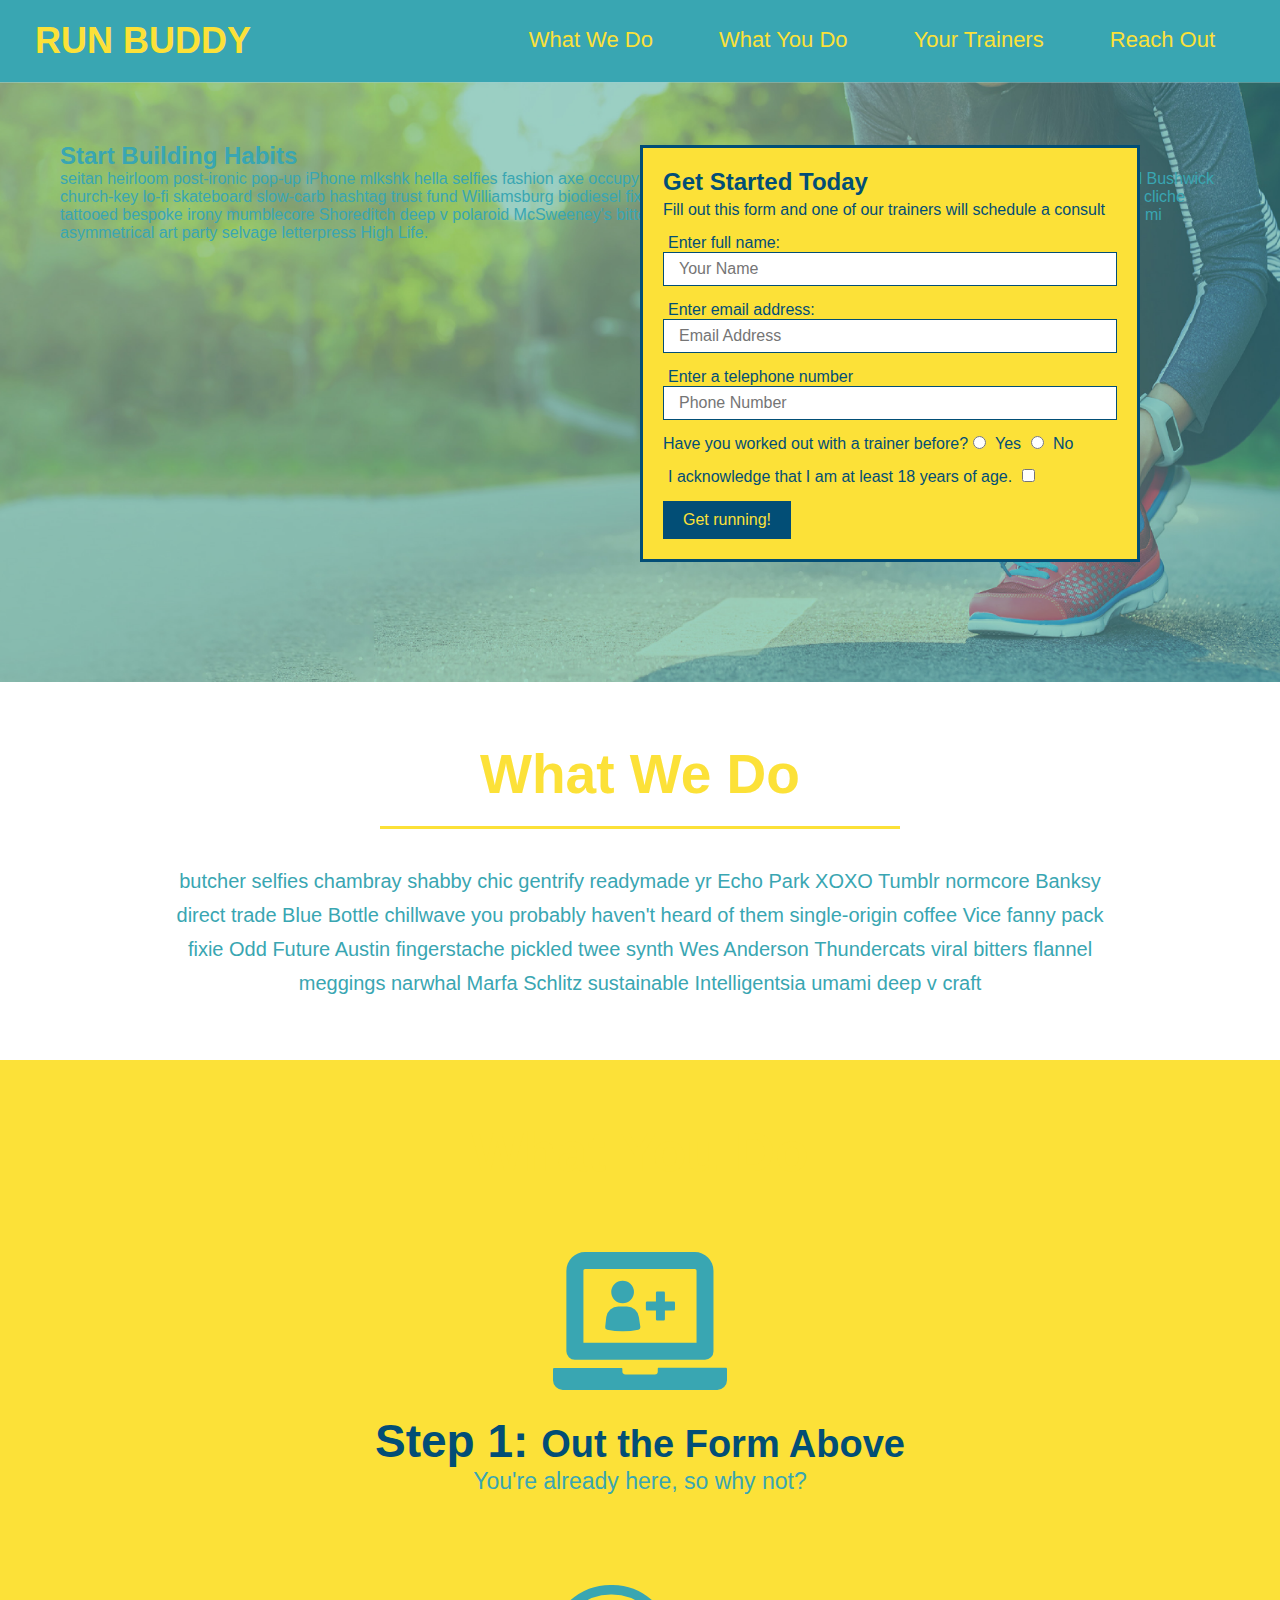
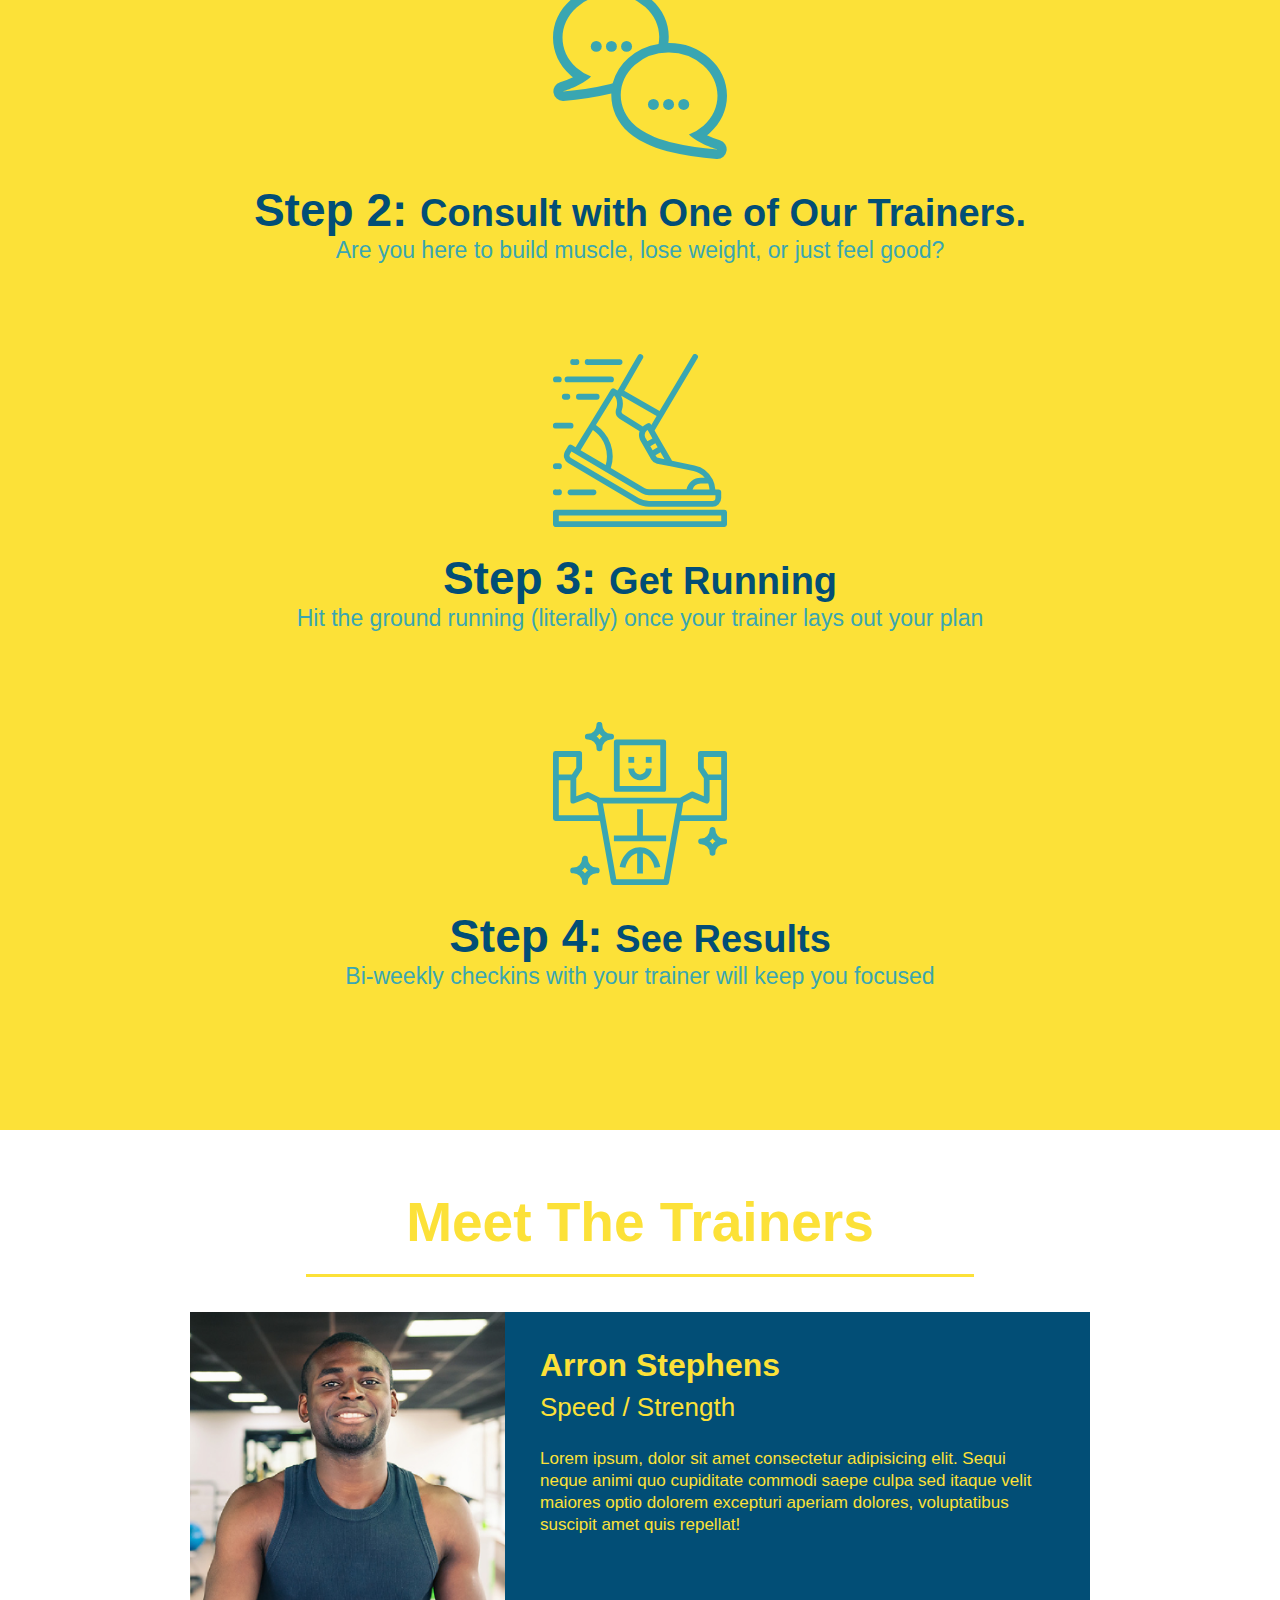
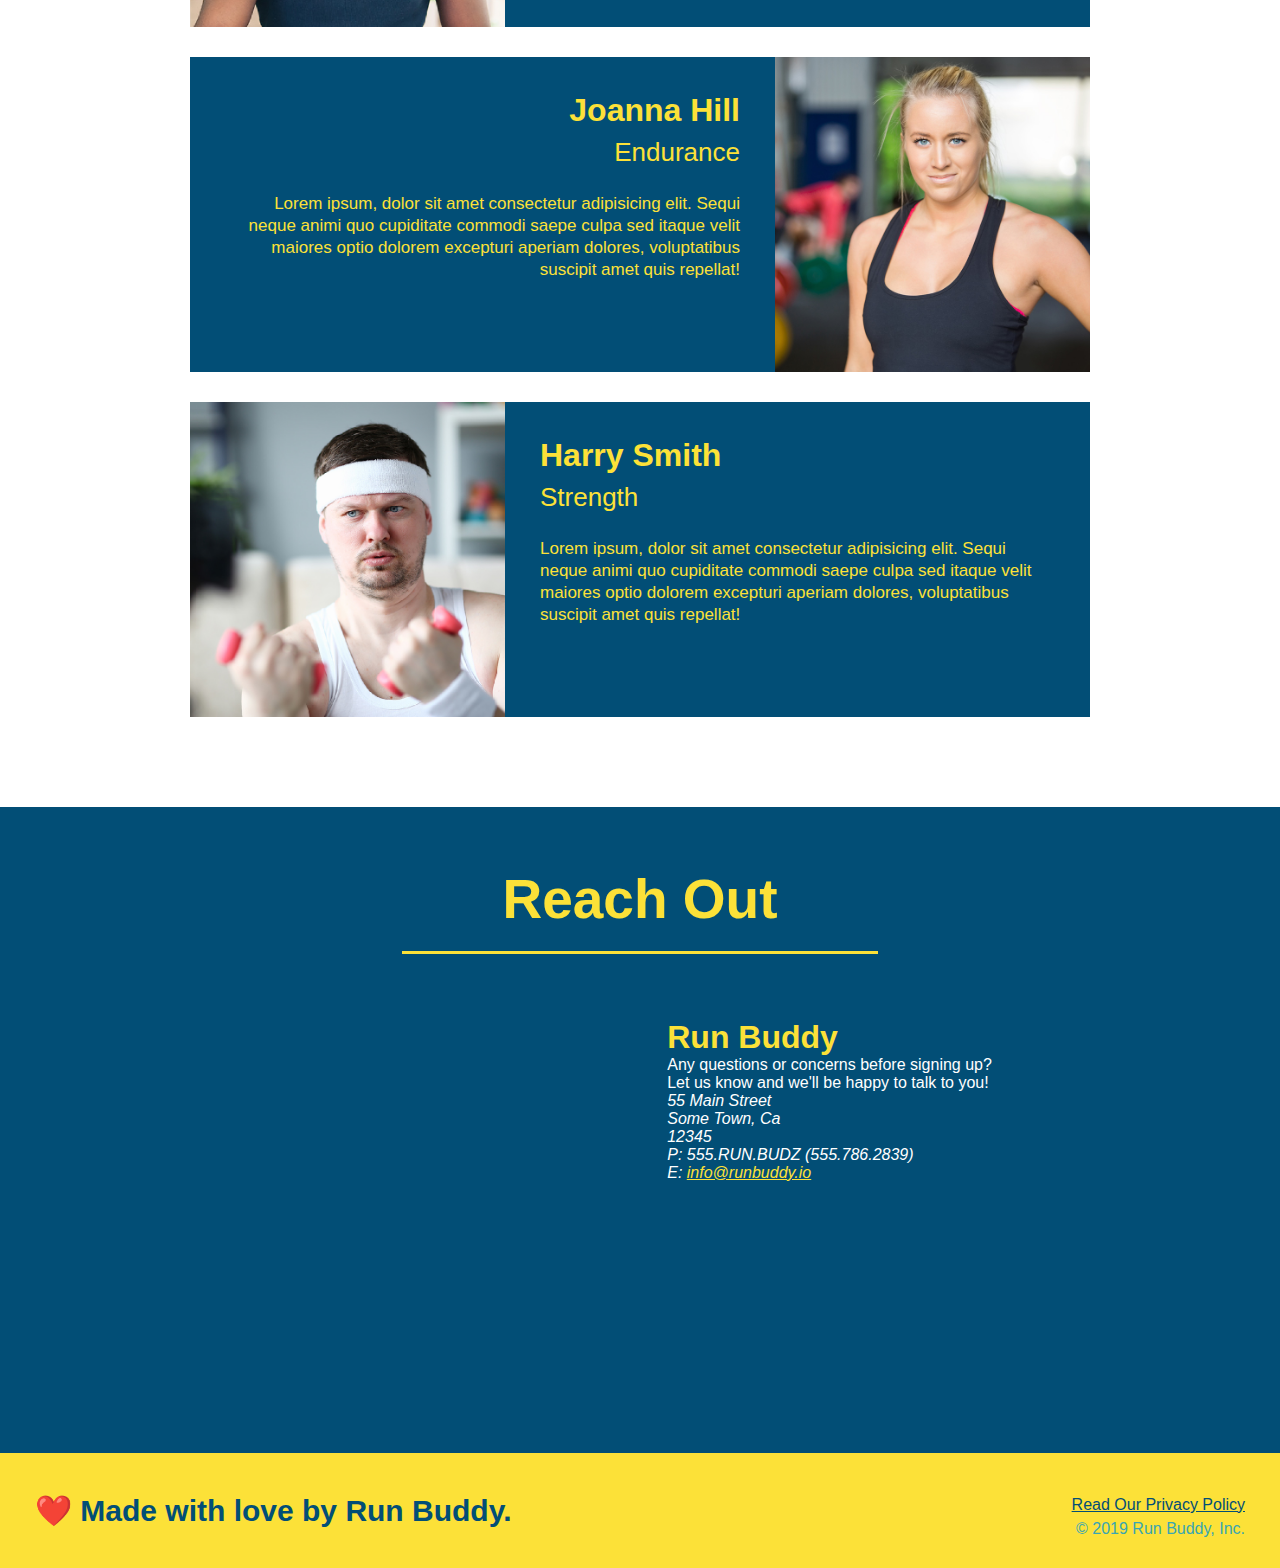
==== index.html @ 0550c50c "add content to hero, replace image" ====
<!DOCTYPE html>
<html lang="en">

<head>
    <meta charset="UTF-8" />
    <title>Run Buddy</title>
    <link rel="stylesheet" href="./assets/css/style.css" />
</head>

<body>
    <header>
        <h1>
            <a href="/">RUN BUDDY</a>
        </h1>
        <nav>
            <ul>
                <li>
                    <a href="#what-we-do">What We Do</a>
                </li>
                <li>
                    <a href="#what-you-do">What You Do</a>
                </li>
                <li>
                    <a href="#your-trainers">Your Trainers</a>
                </li>
                <li>
                    <a href="#reach-out">Reach Out</a>
                </li>
            </ul>
        </nav>
    </header>
    <section class="hero">
        <div class="hero-cta">
            <h2>Start Building Habits</h2>
            <p>
                seitan heirloom post-ironic pop-up iPhone mlkshk hella selfies fashion axe occupy readymade put a bird on it messenger bag Wes Anderson Schlitz plaid Bushwick church-key lo-fi skateboard slow-carb hashtag trust fund Williamsburg biodiesel fixie farm-to-table 8-bit banjo XOXO Banksy chillwave bicycle rights retro cliche tattooed bespoke irony mumblecore Shoreditch deep v polaroid McSweeney's bitters cray gentrify tofu Marfa you probably haven't heard of them yr banh mi asymmetrical art party selvage letterpress High Life.
            </p>
        </div>
        <div class="hero-form">
            <h3>Get Started Today</h3>
            <p>Fill out this form and one of our trainers will schedule a consult</p>
            <form>
                <label for="name">Enter full name:</label>
                <input type="text" placeholder="Your Name" name="name" id="name" class="form-input" />
                <label for="email">Enter email address: </label>
                <input type="email" placeholder="Email Address" name="email" id="email" class="form-input" />
                <label for="phone">Enter a telephone number</label>
                <input type="tel" placeholder="Phone Number" name="phone" id="phone" class="form-input" />
                <p>
                    Have you worked out with a trainer before?
                    <input type="radio" name="trainer-confirm" id="trainer-yes" />
                    <label for="trainer-yes">Yes</label>
                    <input type="radio" name="trainer-confirm" id="trainer-no" />
                    <label for="trainer-no">No</label>
                </p>
                <p>
                    <label for="checkbox">
                        I acknowledge that I am at least 18 years of age.
                    </label>
                    <input type="checkbox" name="age-confirm" id="checkbox" />
                </p>
                <button type="submit">
                    Get running!
                </button>
            </form>
        </div>
    </section>
    <section id="what-we-do" class="intro">
        <h2 class="section-title primary-border">What We Do</h2>
        <p>
            butcher selfies chambray shabby chic gentrify readymade yr Echo Park XOXO Tumblr normcore Banksy direct
            trade Blue Bottle chillwave you probably haven't heard of them single-origin coffee Vice fanny pack fixie
            Odd Future Austin fingerstache pickled twee synth Wes Anderson Thundercats viral bitters flannel meggings
            narwhal Marfa Schlitz sustainable Intelligentsia umami deep v craft
        </p>
    </section>
    <section id="what-you-do" class="steps">
        <h2 class="section-title secondary-border">What You Do</h2>

        <div>
            <img src="./assets/images/step-1.svg" alt="" />
            <h3>Step 1: <span>Out the Form Above</span></h3>
            <p>You're already here, so why not?</p>
        </div>
        <div>
            <img src="./assets/images/step-2.svg" alt="" />
            <h3>Step 2: <span>Consult with One of Our Trainers.</span></h3>
            <p>Are you here to build muscle, lose weight, or just feel good?</p>
        </div>
        <div>
            <img src="./assets/images/step-3.svg" alt="" />
            <h3>Step 3: <span>Get Running</span></h3>
            <p>Hit the ground running (literally) once your trainer lays out your plan</p>
        </div>
        <div>
            <img src="./assets/images/step-4.svg" alt="" />
            <h3>Step 4: <span>See Results</span></h3>
            <p>Bi-weekly checkins with your trainer will keep you focused</p>
        </div>
    </section>
    <section id="your-trainers" class="trainers">
        <h2 class="section-title primary-border">Meet The Trainers</h2>
        <article class="trainer">
            <img src="./assets/images/trainer-1.jpg" alt="Arron Stephens in his workout clothes, ready to pump iron" />
            <div class="trainer-bio text-left">
                <h3> Arron Stephens</h3>
                <h4>Speed / Strength</h4>
                <p>
                    Lorem ipsum, dolor sit amet consectetur adipisicing elit. Sequi neque animi quo cupiditate commodi
                    saepe culpa sed
                    itaque velit maiores optio dolorem excepturi aperiam dolores, voluptatibus suscipit amet quis
                    repellat!
                </p>
            </div>
        </article>
        <article class="trainer">
            <div class="trainer-bio text-right">
                <h3>Joanna Hill</h3>
                <h4>Endurance</h4>
                <p>
                    Lorem ipsum, dolor sit amet consectetur adipisicing elit. Sequi neque animi quo cupiditate commodi
                    saepe culpa sed
                    itaque velit maiores optio dolorem excepturi aperiam dolores, voluptatibus suscipit amet quis
                    repellat!
                </p>
            </div>
            <img src="./assets/images/trainer-2.jpg" alt="Joanna Hill cooling off after workout" />
        </article>
        <article class="trainer">
            <img src="./assets/images/trainer-3.jpg"
                alt="Harry Smith wearing a headband and lifting comically small pink weights" />
            <div class="trainer-bio text-left">
                <h3>Harry Smith</h3>
                <h4>Strength</h4>
                <p>
                    Lorem ipsum, dolor sit amet consectetur adipisicing elit. Sequi neque animi quo cupiditate commodi
                    saepe culpa sed
                    itaque velit maiores optio dolorem excepturi aperiam dolores, voluptatibus suscipit amet quis
                    repellat!
                </p>
            </div>
        </article>
    </section>
    <section id="reach-out" class="contact">
        <h2 class="section-title secondary-border">Reach Out</h2>
        <div class="contact-info">
            <iframe
                src="https://www.google.com/maps/embed?pb=!1m18!1m12!1m3!1d106505.78115944486!2d-112.12092760891159!3d33.46739195880131!2m3!1f0!2f0!3f0!3m2!1i1024!2i768!4f13.1!3m3!1m2!1s0x872b12404f46c099%3A0x7e4a690d4b280af1!2sPhoenix%20Art%20Museum!5e0!3m2!1sen!2sus!4v1615935950743!5m2!1sen!2sus"
                frameborder="0" width="" height="" style="border:0;" allowfullscreen="" loading="lazy">
            </iframe>
            <div>
                <h3>Run Buddy</h3>
                <p>
                    Any questions or concerns before signing up?
                    <br />
                    Let us know and we'll be happy to talk to you!
                </p>
                <address>
                    55 Main Street <br />
                    Some Town, Ca <br />
                    12345<br />
                    P: 555.RUN.BUDZ (555.786.2839) <br />
                    E: <a href="mailto:info@runbuddy.io">info@runbuddy.io</a>
                </address>
            </div>
        </div>
    </section>
    <footer>
        <h2>❤️ Made with love by Run Buddy.</h2>
        <div>
            <a href="./privacy-policy.html">Read Our Privacy Policy</a><br />
            &copy; 2019 Run Buddy, Inc.
        </div>
    </footer>
</body>

</html>
---- assets/css/style.css ----
* {
    margin: 0;
    padding: 0;
    box-sizing: border-box;
  }
body {
    color: #39a6b2;
    font-family: Helvetica, Arial, sans-serif;
  }
header {
    padding: 20px 35px;
    background-color: #39a6b2;
  }
header h1 {
    font-weight: bold;
    font-size: 36px;
    color: #fce138;
    margin: 0;
    display: inline;
  }
  
header a {
    text-decoration: none;
    color: #fce138;
  }
header nav {
    float: right;
    margin: 7px 0;
  }
header nav ul li {
    display: inline;
    margin: 0 30px;
    font-weight: lighter;
    font-size: 22px;
  }

footer {
  background: #fce138;
  width: 100%;
  padding: 40px 35px;
}

footer h2 {
  display: inline;
  color: #024e76;
  font-size: 30px;
  margin: 0;
}

footer div {
  float: right;
  line-height: 1.5;
  text-align: right;
}

footer a {
  color: #024e76;
}

section {
  padding: 60px;
}

.hero {
  background-image: url("../images/hero-bg.jpg");
  height: 600px;
  background-size: cover;
  background-position: center;
  position: relative;
}
.hero-form {
  color: #024e76;
  background-color: #fce138;
  padding: 20px;
  width: 500px;
  border-style: solid;
  border-width: 3px;
  border-color: #024e76;
  position: absolute;
  bottom: 120px;
  right: 140px;
}
.hero-form h3 {
  margin: 0;
  font-size: 24px;
}
.hero-form p {
  margin: 5px 0 15px 0;
}
.form-input {
  border: 1px solid #024e76;
  display: block;
  padding: 7px 15px;
  font-size: 16px;
  color: #024e76;
  width: 100%;
  margin-bottom: 15px;
}
.hero-form label {
  margin: 0 5px;
}
.hero-form button {
  color: #fce138;
  background-color: #024e76;
  border: none;
  padding: 10px 20px;
  font-size: 16px;
}
.intro {
  text-align: center;
}
.intro p {
  line-height: 1.7;
  color: #39a6b2;
  width: 80%;
  font-size: 20px;
  margin: 0 auto;
}
.steps {
  text-align: center;
  background: #fce138;
}
.section-title {
  font-size: 55px;
  color: #024e76;
  margin-bottom: 35px;
  padding: 0 100px 20px 100px;
  display: inline-block;
  border-bottom: 3px solid;
}
.primary-border {
  border-color: #fce138;
}
.secondary-border {
  border-color: #39a6b2;
}
.steps div {
  margin-bottom: 80px;
}
.steps img {
  width: 15%;
  margin: 10px 0;
}
.steps h3 {
  color: #024e76;
  font-size: 46px;
  margin-top: 10px;
}
.steps p {
  color: #39a6b2;
  font-size: 23px;
}
.steps span {
  font-size: 38px;
}
.trainers {
  text-align: center;
}
.trainer {
  text-align: center;
  width: 900px;
  margin: 0 auto 30px auto;
  background: #024e76;
  color: #fce138;
  overflow: auto;
}
.trainer img {
  width: 35%;
  float: left;
}
.trainer-bio {
  padding: 35px;
  float: left;
  width: 65%;
}
.text-left {
  text-align: left;
}
.text-right {
  text-align: right;
}
.trainer-bio h3 {
font-size: 32px;
margin-bottom: 8px;
}
.trainer-bio h4 {
  font-weight: lighter;
  font-size: 26px;
  margin-bottom: 25px;
}
.trainer-bio p {
  font-size: 17px;
  line-height: 1.3;
}
.contact {
  background: #024e76;
  text-align: center;
}
.section-title {
  color: #fce138;
  font-size: 55px;
  display: inline-block;
  padding: 0 100px 20px 100px;
  border-bottom: 3px solid;
  margin-bottom: 35px;
}
.contact h2 {
  color: #fce138;
}
.contact-info iframe {
  width: 400px;
  height: 400px;
}
.contact-info div {
  width: 410px;
  display: inline-block;
  vertical-align: top;
  text-align: left;
  margin: 30px 0 0 60px;
  color: white;
}
.contact-info h3 {
  color: #fce138;
  font-size: 32px;
}
.contact-info p .contact-info address {
  margin: 20px 0;
  line-height: 1.5;
  font-size: 20px;
  font-style: normal;
}
.contact-info a {
  color: #fce138;
}
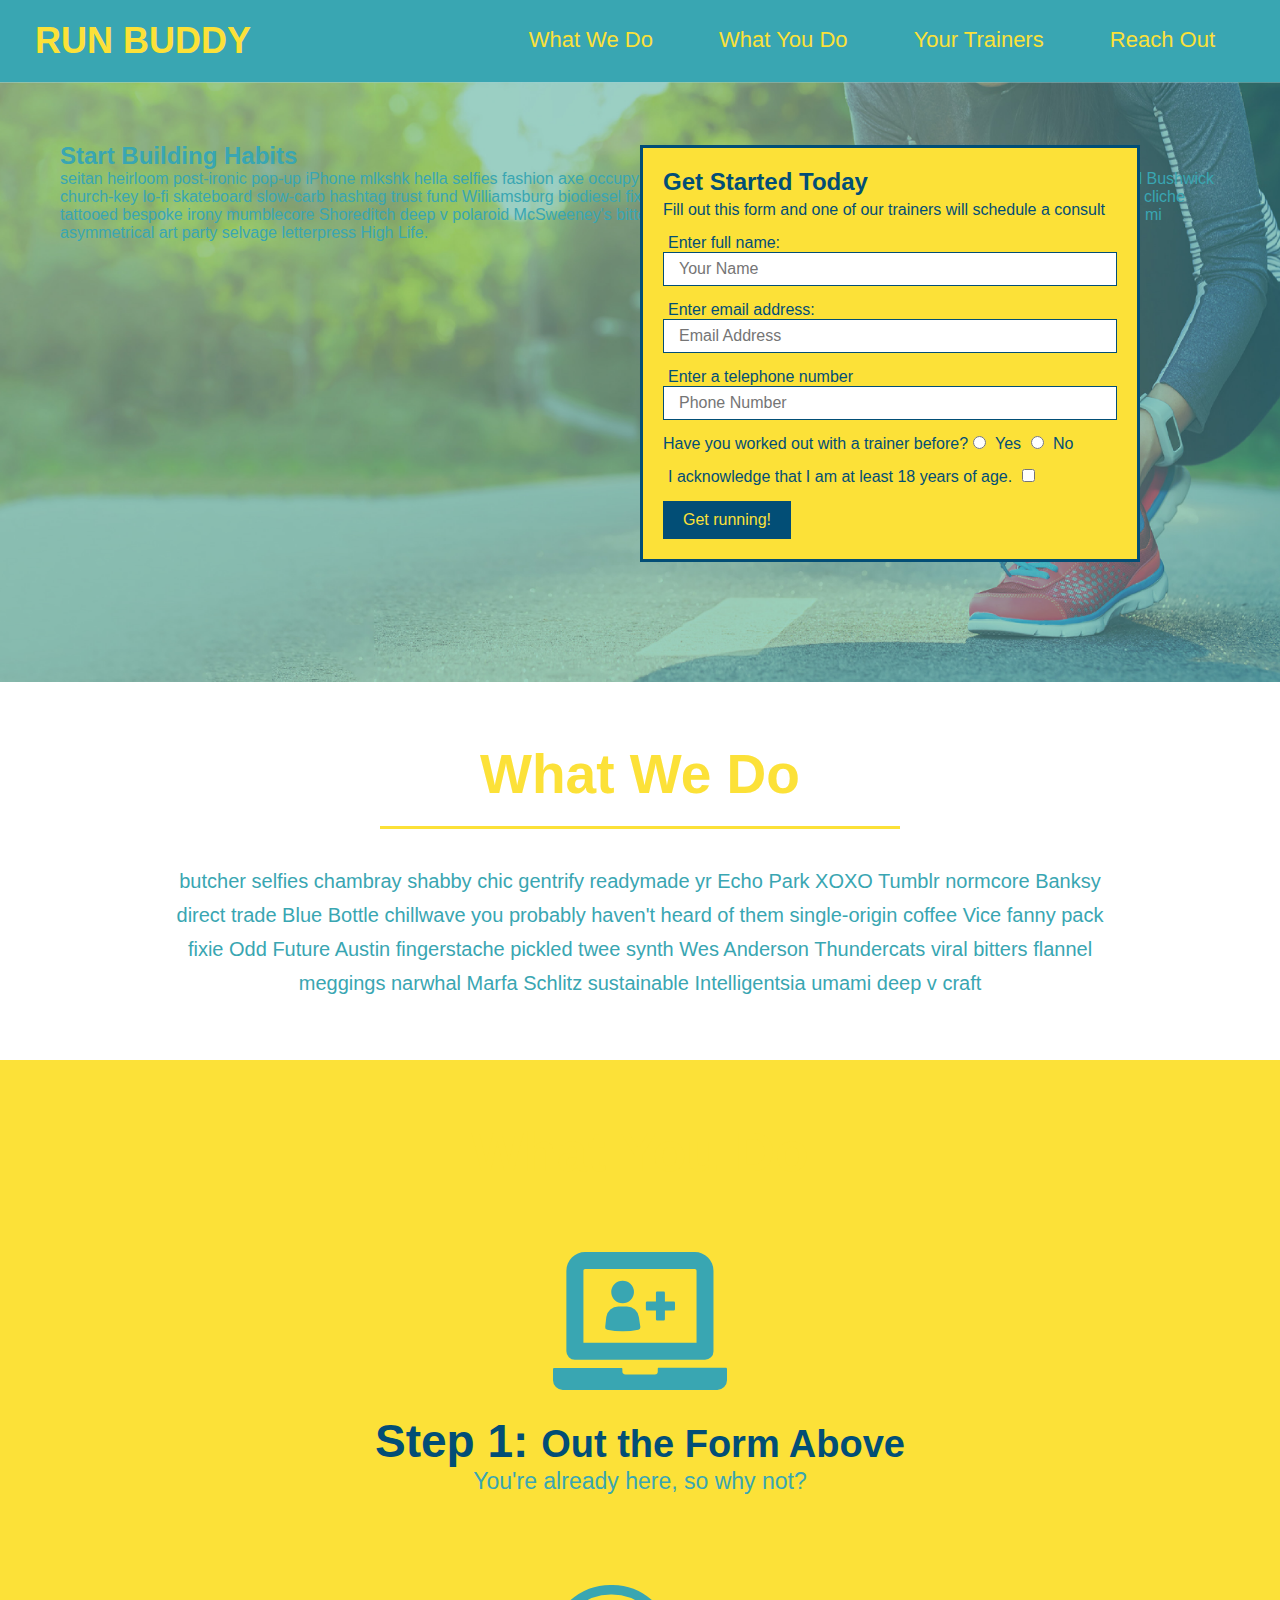
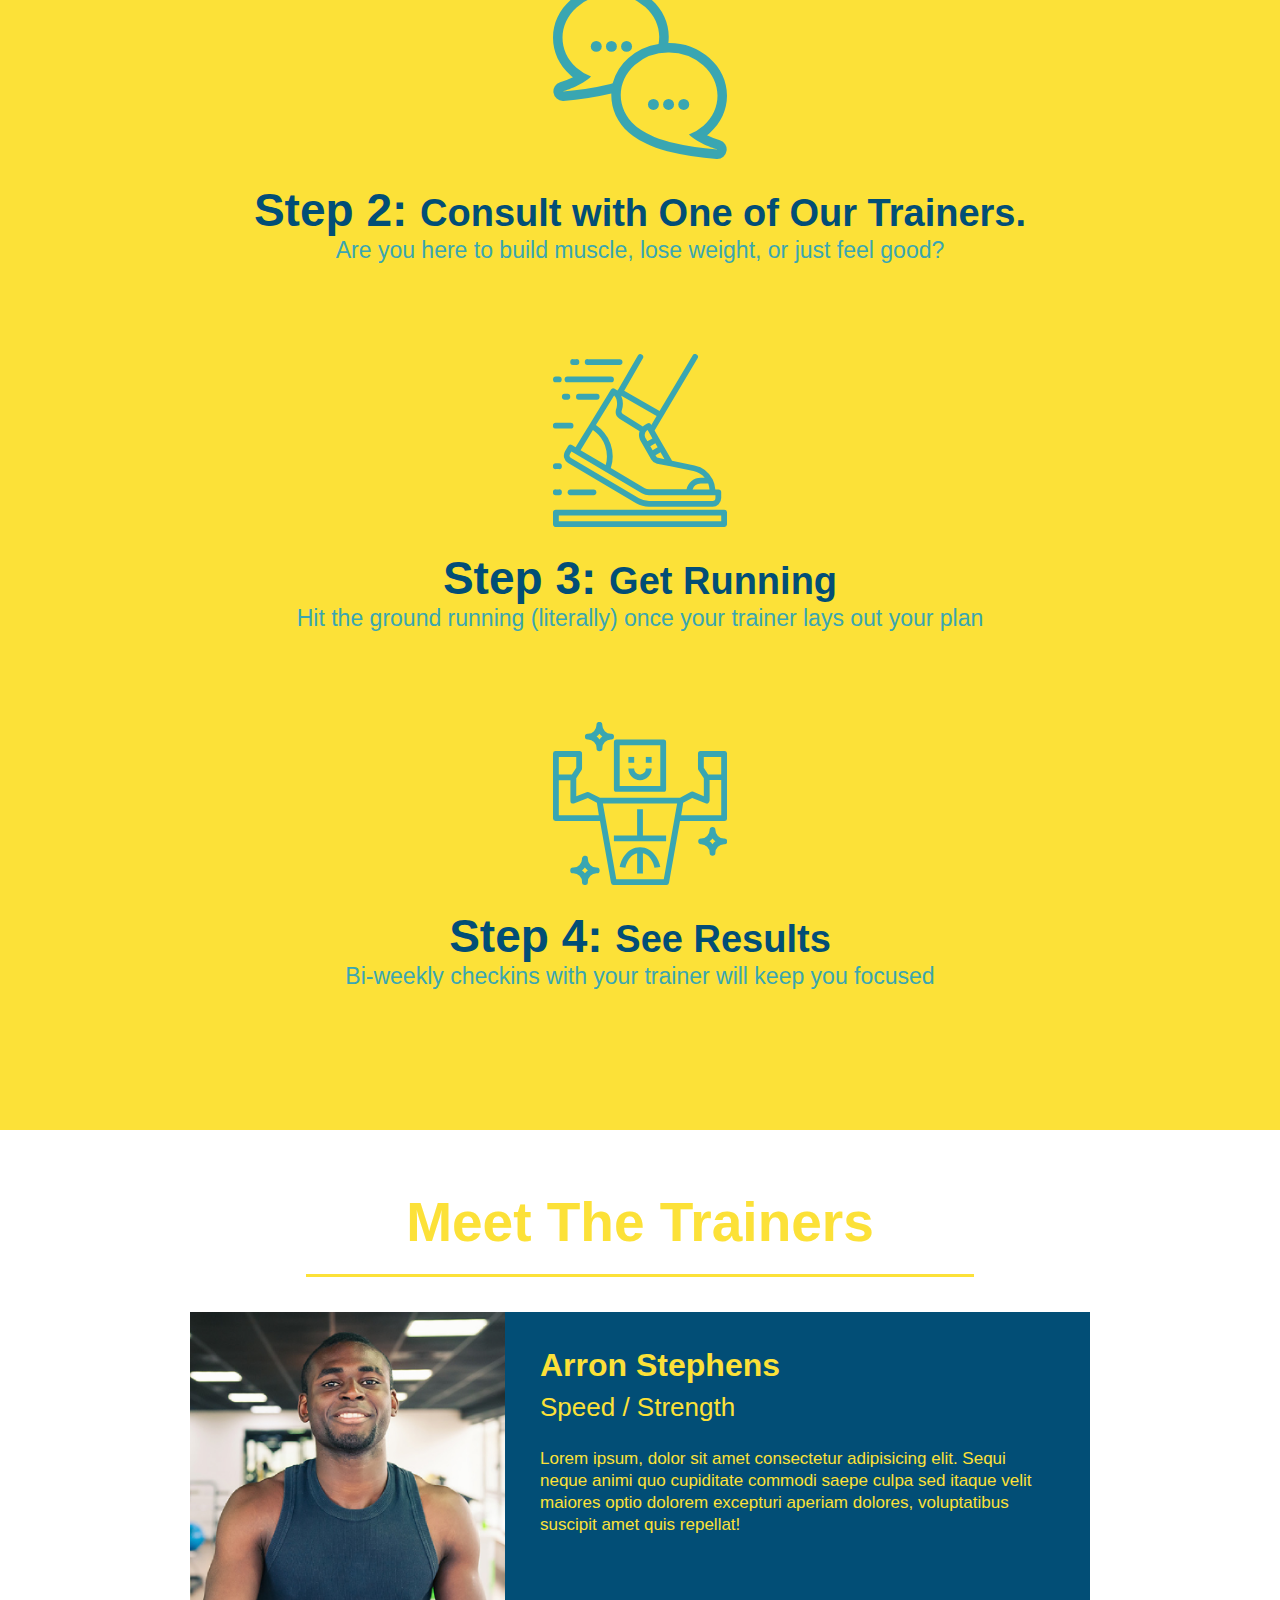
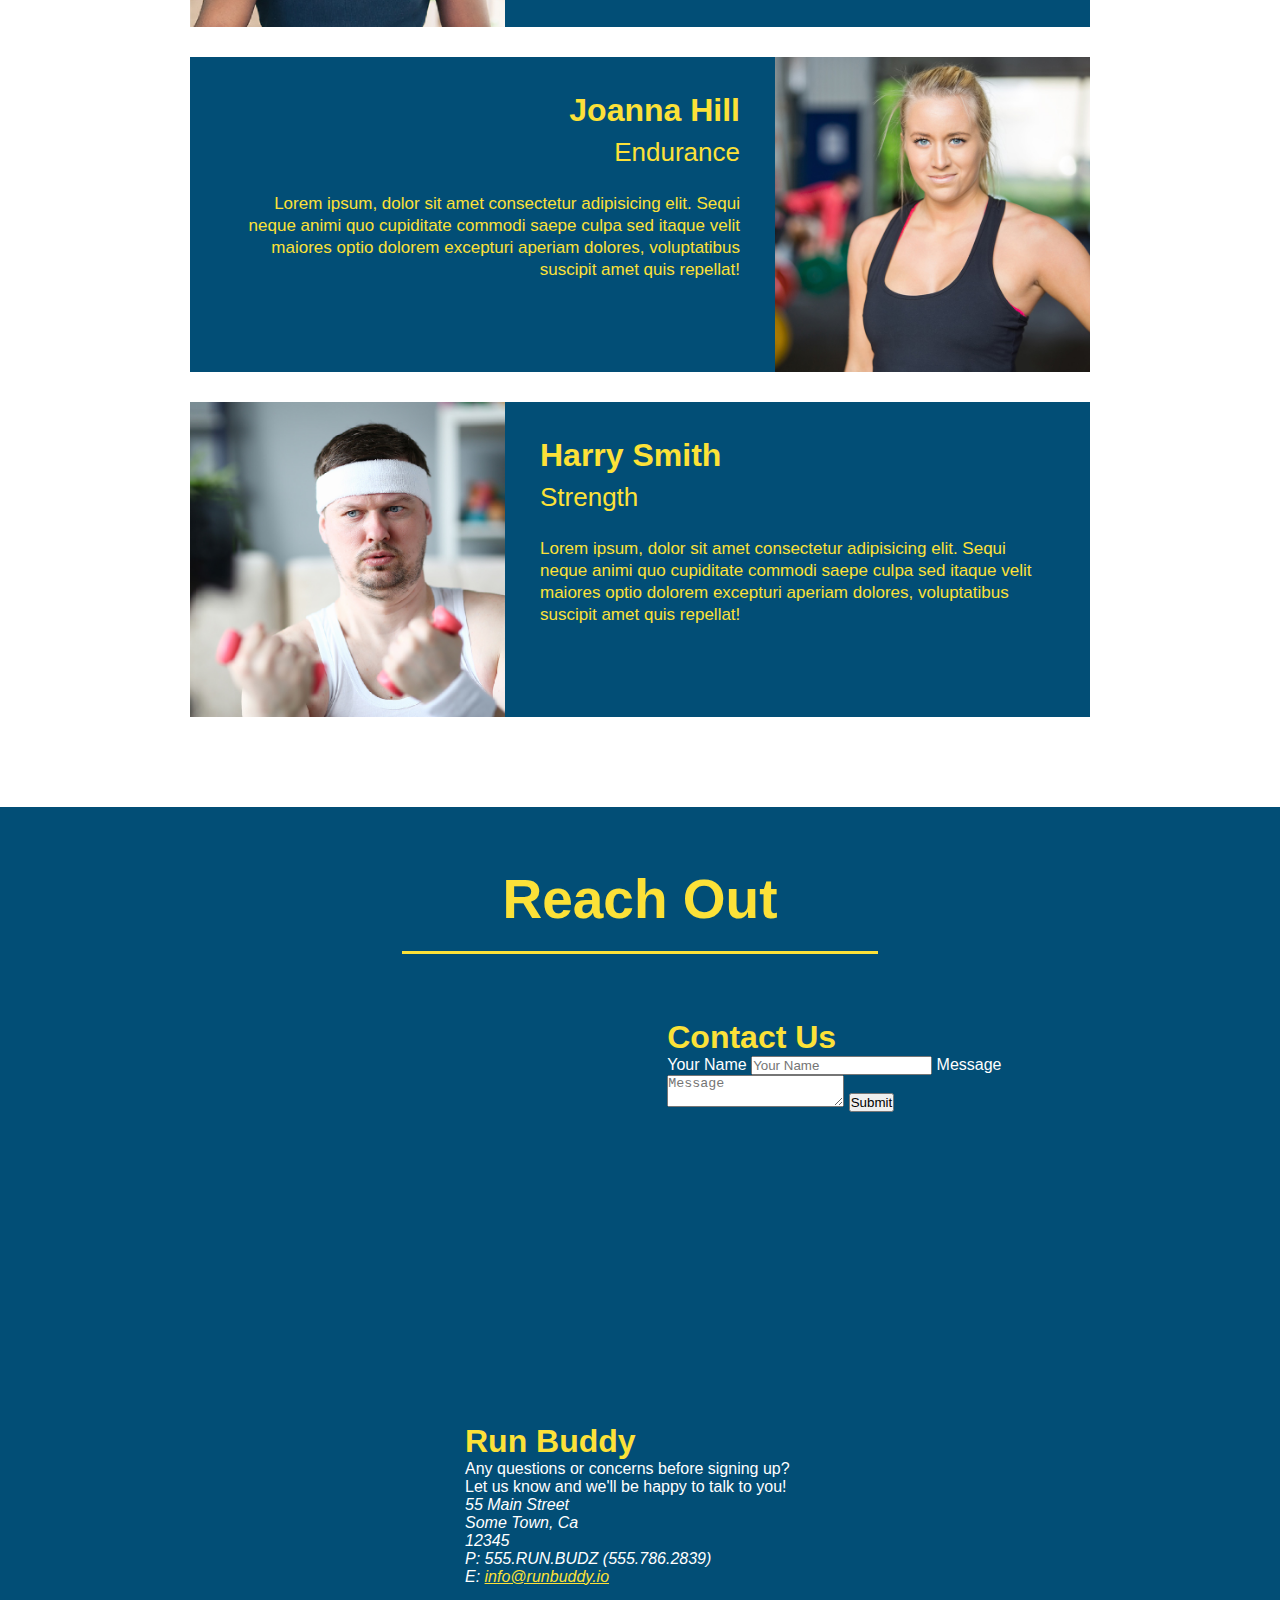
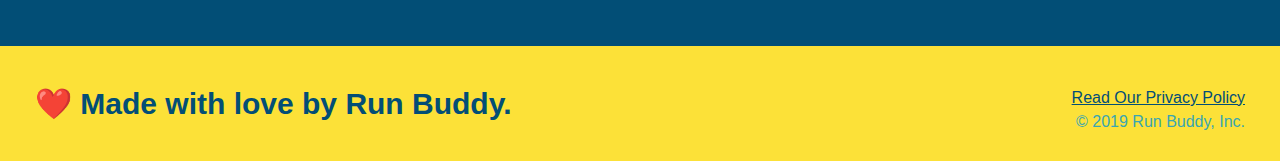
==== commit a34bbcbf: "add contact form" ====
--- a/index.html
+++ b/index.html
@@ -148,6 +148,18 @@
                 src="https://www.google.com/maps/embed?pb=!1m18!1m12!1m3!1d106505.78115944486!2d-112.12092760891159!3d33.46739195880131!2m3!1f0!2f0!3f0!3m2!1i1024!2i768!4f13.1!3m3!1m2!1s0x872b12404f46c099%3A0x7e4a690d4b280af1!2sPhoenix%20Art%20Museum!5e0!3m2!1sen!2sus!4v1615935950743!5m2!1sen!2sus"
                 frameborder="0" width="" height="" style="border:0;" allowfullscreen="" loading="lazy">
             </iframe>
+            <div class="contact-form">
+                <h3>Contact Us</h3>
+                <form>
+                   <label for="contact-name">Your Name</label>
+                   <input type="text" id="contact-name" placeholder="Your Name" />
+              
+                   <label for="contact-message">Message</label>
+                   <textarea id="contact-message" placeholder="Message"></textarea>
+              
+                   <button type="submit">Submit</button>
+                  </form>
+              </div>
             <div>
                 <h3>Run Buddy</h3>
                 <p>
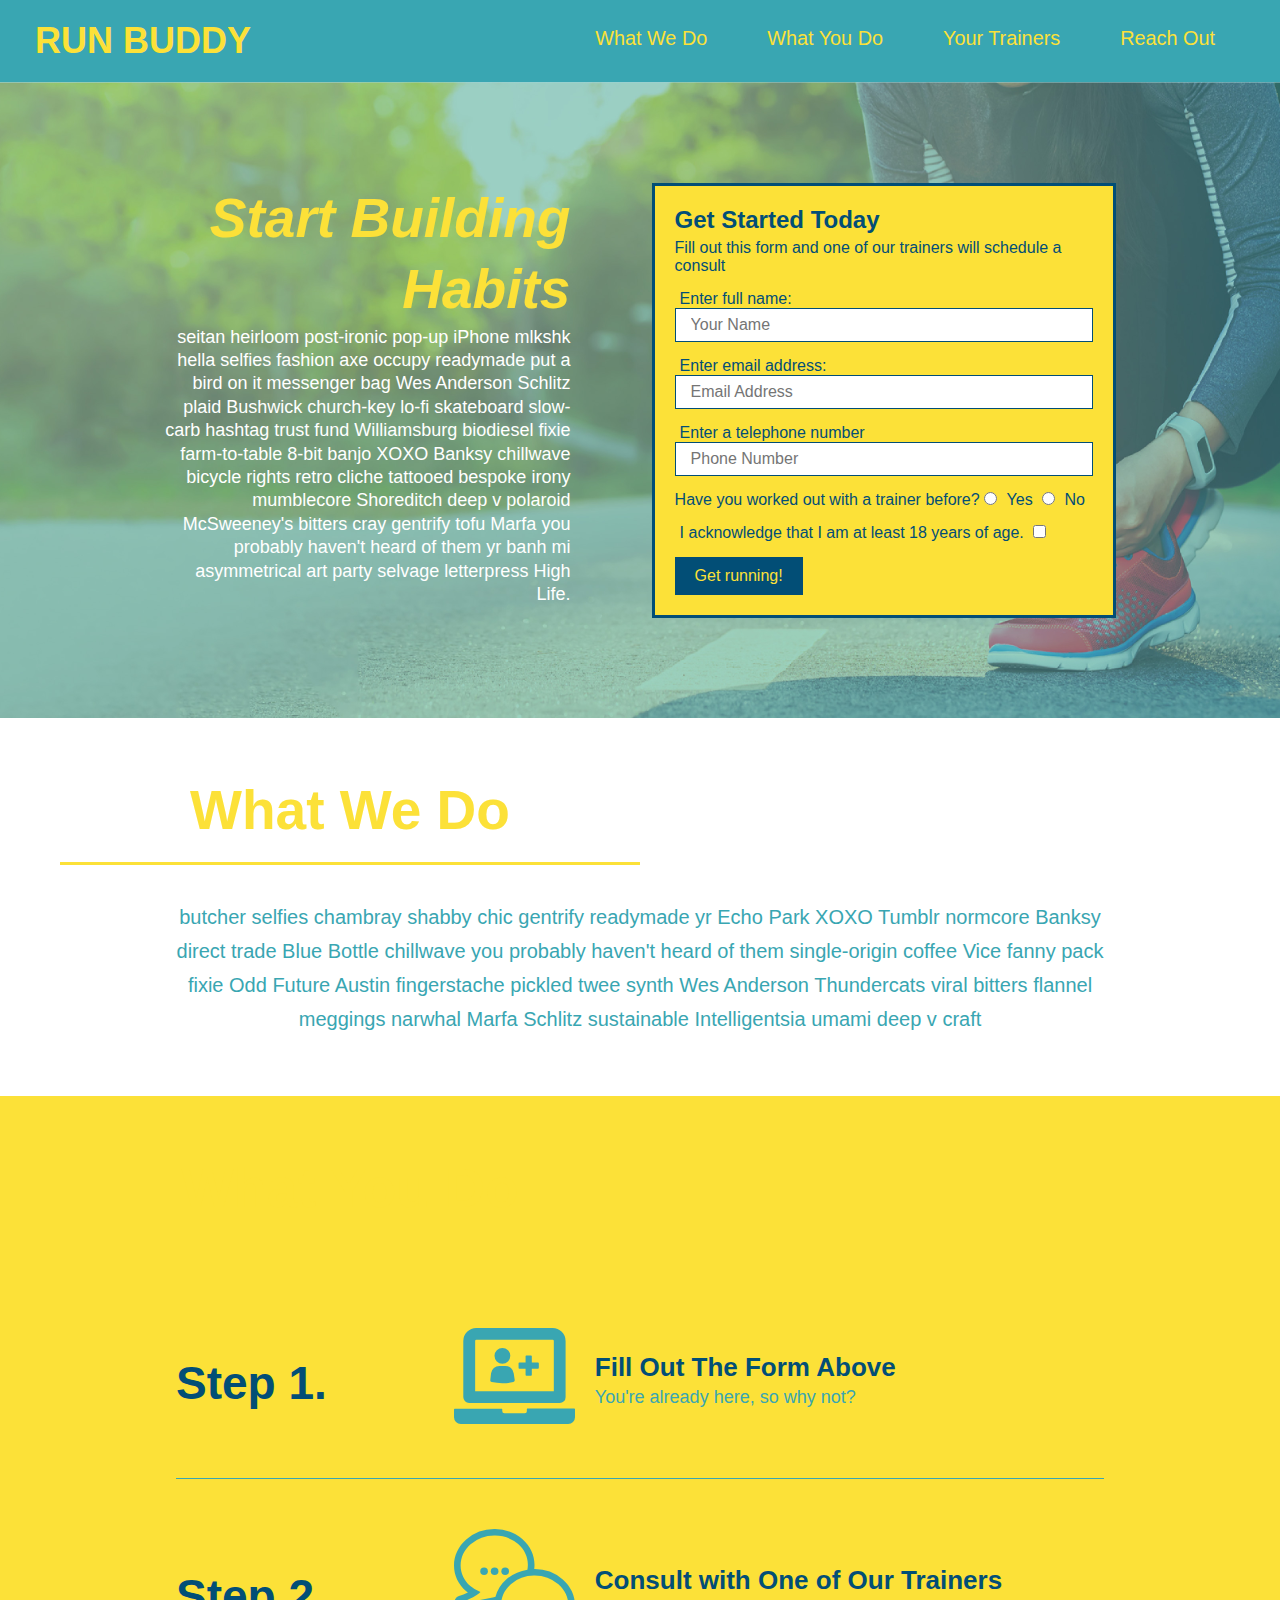
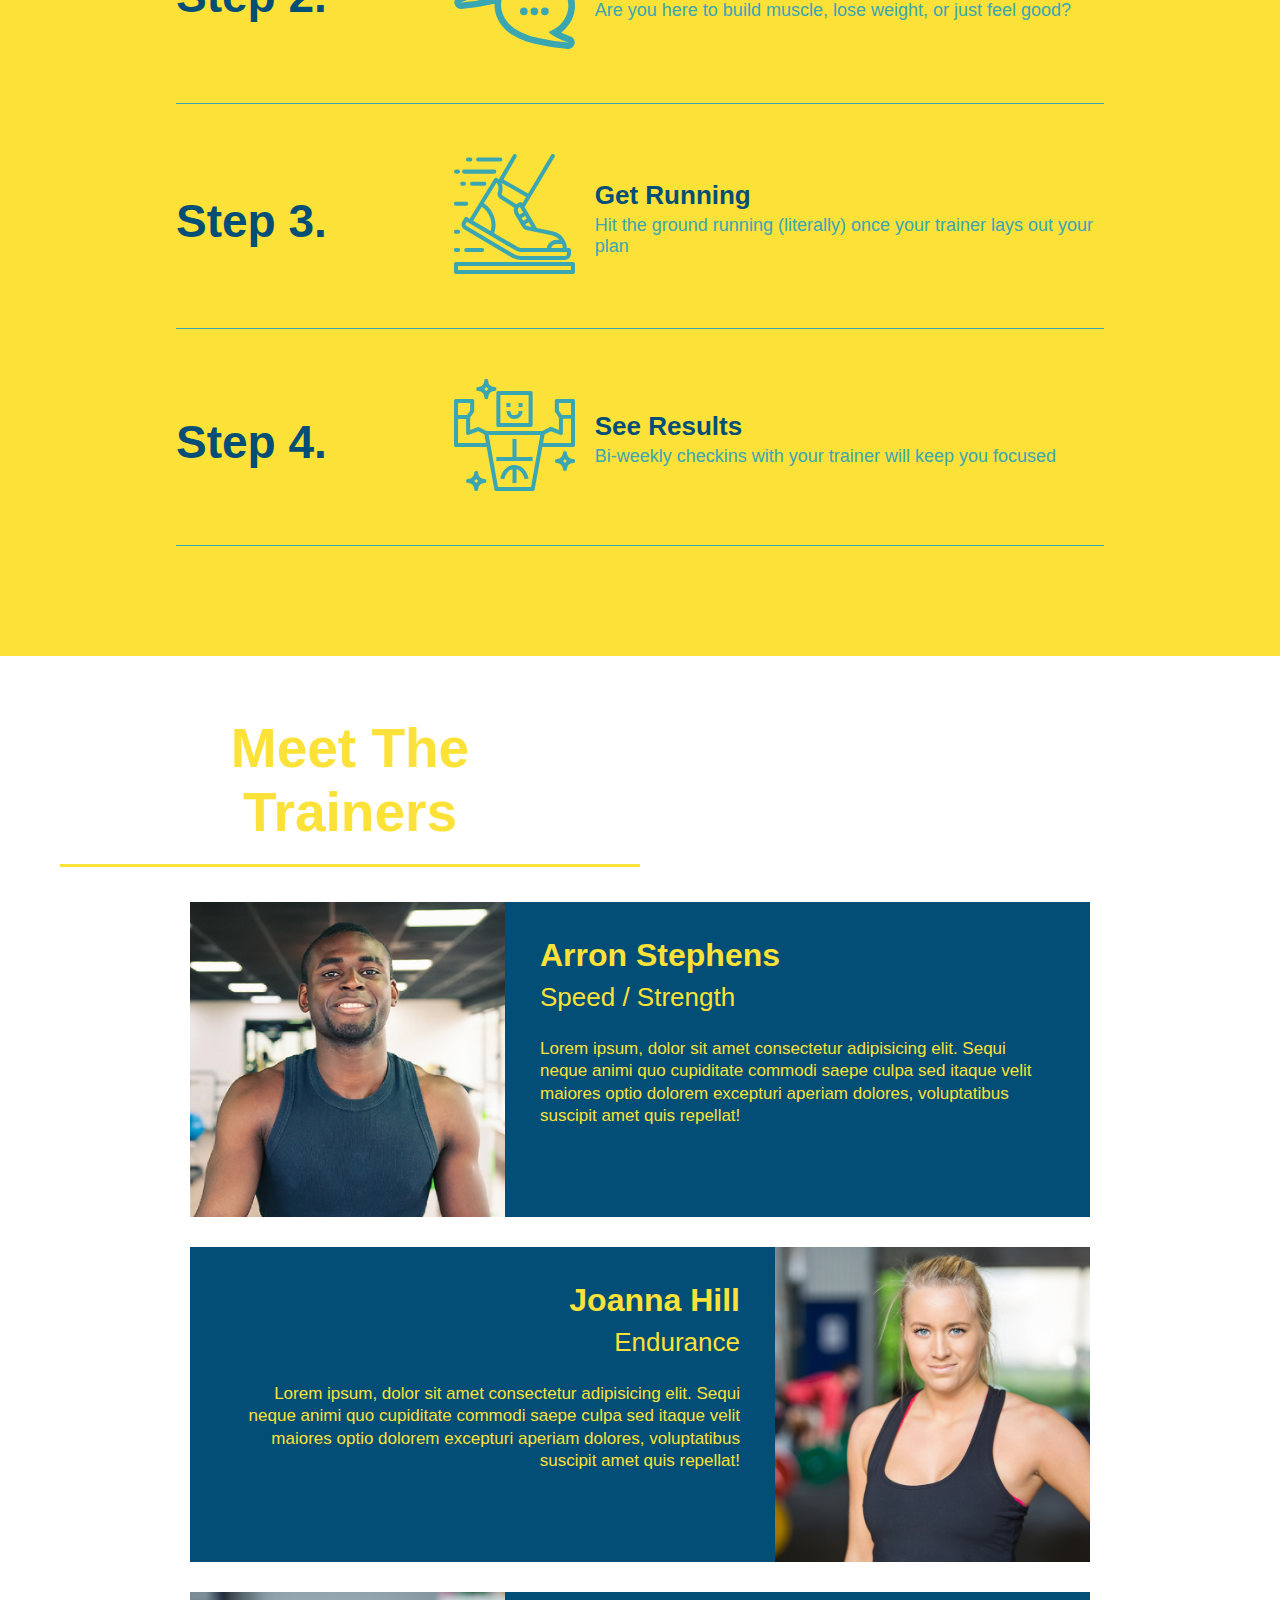
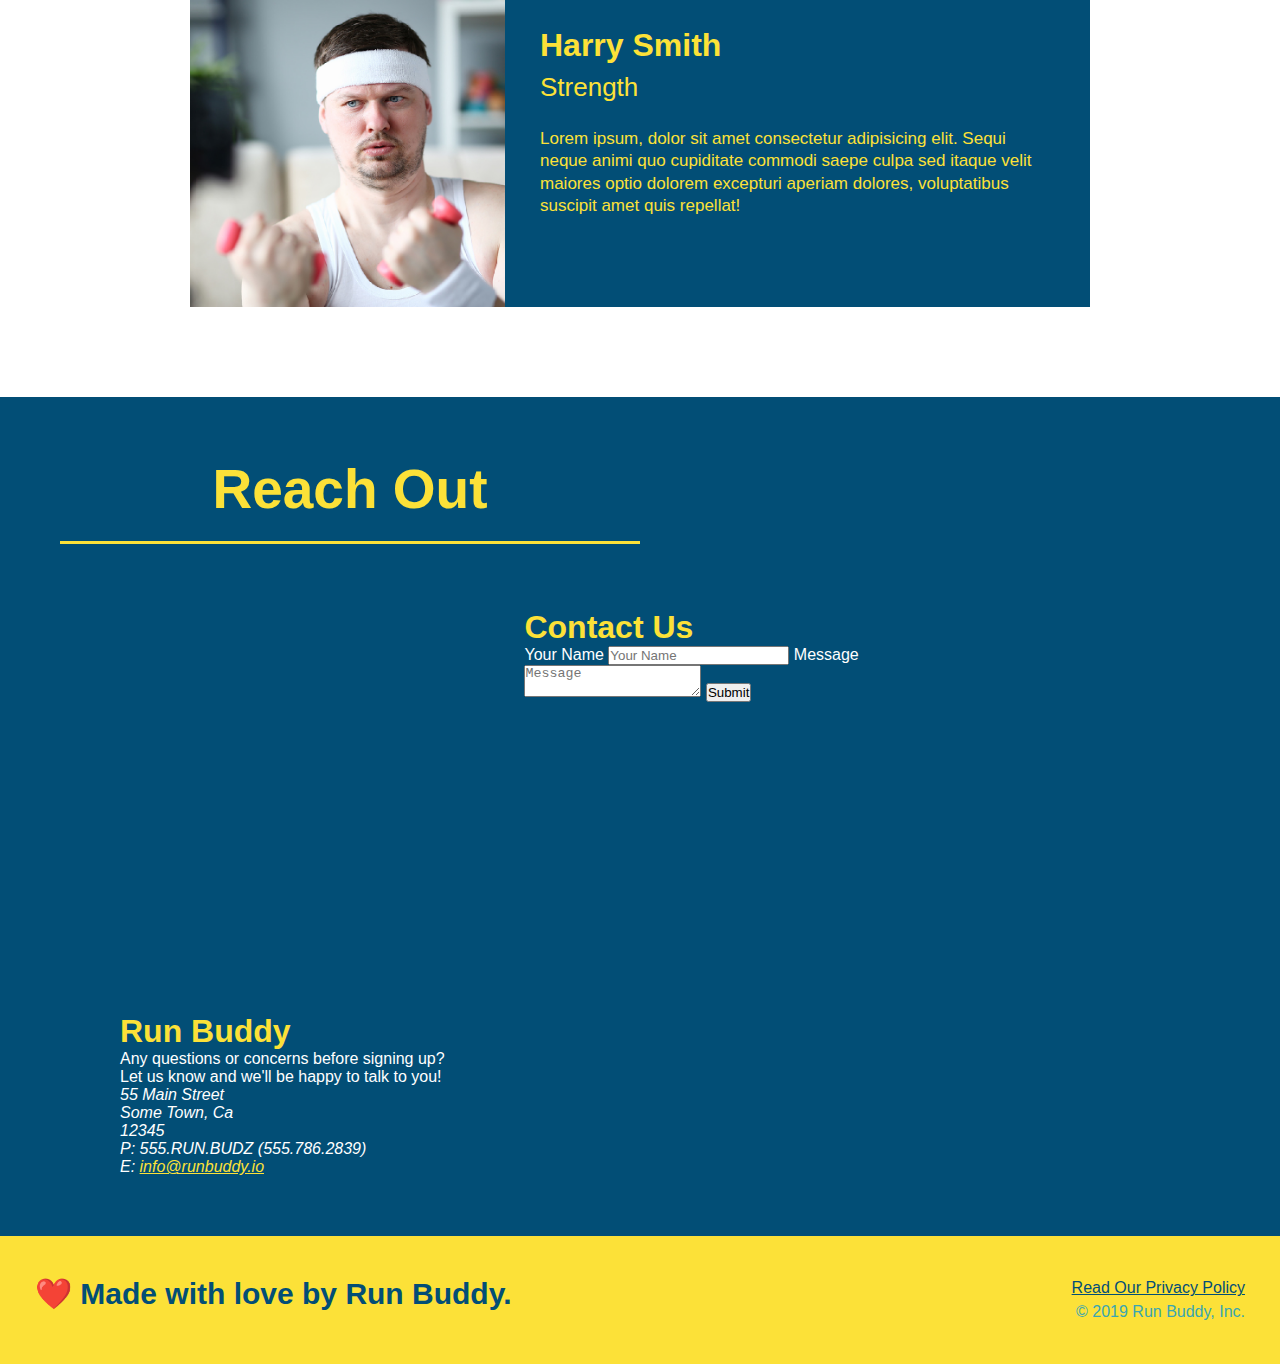
==== commit 579829c2: "add flexbox to the steps" ====
--- a/index.html
+++ b/index.html
@@ -33,7 +33,12 @@
         <div class="hero-cta">
             <h2>Start Building Habits</h2>
             <p>
-                seitan heirloom post-ironic pop-up iPhone mlkshk hella selfies fashion axe occupy readymade put a bird on it messenger bag Wes Anderson Schlitz plaid Bushwick church-key lo-fi skateboard slow-carb hashtag trust fund Williamsburg biodiesel fixie farm-to-table 8-bit banjo XOXO Banksy chillwave bicycle rights retro cliche tattooed bespoke irony mumblecore Shoreditch deep v polaroid McSweeney's bitters cray gentrify tofu Marfa you probably haven't heard of them yr banh mi asymmetrical art party selvage letterpress High Life.
+                seitan heirloom post-ironic pop-up iPhone mlkshk hella selfies fashion axe occupy readymade put a bird
+                on it messenger bag Wes Anderson Schlitz plaid Bushwick church-key lo-fi skateboard slow-carb hashtag
+                trust fund Williamsburg biodiesel fixie farm-to-table 8-bit banjo XOXO Banksy chillwave bicycle rights
+                retro cliche tattooed bespoke irony mumblecore Shoreditch deep v polaroid McSweeney's bitters cray
+                gentrify tofu Marfa you probably haven't heard of them yr banh mi asymmetrical art party selvage
+                letterpress High Life.
             </p>
         </div>
         <div class="hero-form">
@@ -66,40 +71,75 @@
         </div>
     </section>
     <section id="what-we-do" class="intro">
+        <div class="flex-row">
         <h2 class="section-title primary-border">What We Do</h2>
+        </div>
+        <div class="flex-row">
         <p>
             butcher selfies chambray shabby chic gentrify readymade yr Echo Park XOXO Tumblr normcore Banksy direct
             trade Blue Bottle chillwave you probably haven't heard of them single-origin coffee Vice fanny pack fixie
             Odd Future Austin fingerstache pickled twee synth Wes Anderson Thundercats viral bitters flannel meggings
             narwhal Marfa Schlitz sustainable Intelligentsia umami deep v craft
         </p>
+        </div>
     </section>
     <section id="what-you-do" class="steps">
+        <div class="flex-row">
         <h2 class="section-title secondary-border">What You Do</h2>
-
-        <div>
-            <img src="./assets/images/step-1.svg" alt="" />
-            <h3>Step 1: <span>Out the Form Above</span></h3>
-            <p>You're already here, so why not?</p>
-        </div>
-        <div>
-            <img src="./assets/images/step-2.svg" alt="" />
-            <h3>Step 2: <span>Consult with One of Our Trainers.</span></h3>
-            <p>Are you here to build muscle, lose weight, or just feel good?</p>
-        </div>
-        <div>
-            <img src="./assets/images/step-3.svg" alt="" />
-            <h3>Step 3: <span>Get Running</span></h3>
-            <p>Hit the ground running (literally) once your trainer lays out your plan</p>
-        </div>
-        <div>
-            <img src="./assets/images/step-4.svg" alt="" />
-            <h3>Step 4: <span>See Results</span></h3>
-            <p>Bi-weekly checkins with your trainer will keep you focused</p>
+        </div>
+        <div class="step">
+            <h3>Step 1.</h3>
+            <div class="step-info">
+                <div class="step-img">
+                    <img src="./assets/images/step-1.svg" alt="" />
+                </div>
+                <div class="step-text">
+                    <h4>Fill Out The Form Above</h4>
+                <p>You're already here, so why not?</p>
+                </div>
+            </div>
+        </div>
+        <div class="step">
+            <h3>Step 2.</h3>
+            <div class="step-info">
+                <div class="step-img">
+                    <img src="./assets/images/step-2.svg" alt="" />
+                </div>
+                <div class="step-text">
+                    <h4>Consult with One of Our Trainers</h4>
+                    <p>Are you here to build muscle, lose weight, or just feel good?</p>
+                </div>
+            </div>
+        </div>
+        <div class="step">
+            <h3>Step 3.</h3>
+            <div class="step-info">
+                <div class="step-img">
+                    <img src="./assets/images/step-3.svg" alt="" />
+                </div>
+                <div class="step-text">
+                    <h4>Get Running</h4>
+                    <p>Hit the ground running (literally) once your trainer lays out your plan</p>
+                </div>
+            </div>
+        </div>
+        <div class="step">
+            <h3>Step 4.</h3>
+            <div class="step-info">
+                <div class="step-img">
+                    <img src="./assets/images/step-4.svg" alt="" />
+                </div>
+                <div class="step-text">
+                    <h4>See Results</h4>
+                    <p>Bi-weekly checkins with your trainer will keep you focused</p>
+                </div>
+            </div>
         </div>
     </section>
     <section id="your-trainers" class="trainers">
+        <div class="flex-row">
         <h2 class="section-title primary-border">Meet The Trainers</h2>
+        </div>
         <article class="trainer">
             <img src="./assets/images/trainer-1.jpg" alt="Arron Stephens in his workout clothes, ready to pump iron" />
             <div class="trainer-bio text-left">
@@ -142,7 +182,9 @@
         </article>
     </section>
     <section id="reach-out" class="contact">
-        <h2 class="section-title secondary-border">Reach Out</h2>
+        <div class="flex-row">
+            <h2 class="section-title secondary-border">Reach Out</h2>
+        </div>
         <div class="contact-info">
             <iframe
                 src="https://www.google.com/maps/embed?pb=!1m18!1m12!1m3!1d106505.78115944486!2d-112.12092760891159!3d33.46739195880131!2m3!1f0!2f0!3f0!3m2!1i1024!2i768!4f13.1!3m3!1m2!1s0x872b12404f46c099%3A0x7e4a690d4b280af1!2sPhoenix%20Art%20Museum!5e0!3m2!1sen!2sus!4v1615935950743!5m2!1sen!2sus"
@@ -151,15 +193,15 @@
             <div class="contact-form">
                 <h3>Contact Us</h3>
                 <form>
-                   <label for="contact-name">Your Name</label>
-                   <input type="text" id="contact-name" placeholder="Your Name" />
-              
-                   <label for="contact-message">Message</label>
-                   <textarea id="contact-message" placeholder="Message"></textarea>
-              
-                   <button type="submit">Submit</button>
-                  </form>
-              </div>
+                    <label for="contact-name">Your Name</label>
+                    <input type="text" id="contact-name" placeholder="Your Name" />
+
+                    <label for="contact-message">Message</label>
+                    <textarea id="contact-message" placeholder="Message"></textarea>
+
+                    <button type="submit">Submit</button>
+                </form>
+            </div>
             <div>
                 <h3>Run Buddy</h3>
                 <p>
--- a/assets/css/style.css
+++ b/assets/css/style.css
@@ -10,13 +10,15 @@
 header {
     padding: 20px 35px;
     background-color: #39a6b2;
+    display: flex;
+    justify-content: space-between;
+    flex-wrap: wrap;
   }
 header h1 {
     font-weight: bold;
     font-size: 36px;
     color: #fce138;
     margin: 0;
-    display: inline;
   }
   
 header a {
@@ -24,31 +26,36 @@
     color: #fce138;
   }
 header nav {
-    float: right;
     margin: 7px 0;
   }
-header nav ul li {
-    display: inline;
+header nav ul {
+  display: flex;
+  flex-wrap: wrap;
+  justify-content: space-between;
+  align-items: center;
+  list-style: none;
+  }
+  header nav ul li a {
     margin: 0 30px;
     font-weight: lighter;
-    font-size: 22px;
-  }
-
+    font-size: 1.55vw;
+  }
 footer {
   background: #fce138;
   width: 100%;
   padding: 40px 35px;
+  display: flex;
+  justify-content: space-between;
+  flex-wrap: wrap;
 }
 
 footer h2 {
-  display: inline;
   color: #024e76;
   font-size: 30px;
   margin: 0;
 }
 
 footer div {
-  float: right;
   line-height: 1.5;
   text-align: right;
 }
@@ -63,22 +70,34 @@
 
 .hero {
   background-image: url("../images/hero-bg.jpg");
-  height: 600px;
   background-size: cover;
   background-position: center;
-  position: relative;
+  display: flex;
+  justify-content: center;
+  flex-wrap: wrap;
+}
+.hero-cta {
+  width: 35%;
+  text-align: right;
+  margin: 3.5%;
+  color: #fff;
+  font-size: 18px;
+  line-height: 1.3;
+}
+.hero-cta h2 {
+  font-style: italic;
+  font-size: 55px;
+  color: #fce138;
 }
 .hero-form {
   color: #024e76;
   background-color: #fce138;
   padding: 20px;
-  width: 500px;
   border-style: solid;
   border-width: 3px;
   border-color: #024e76;
-  position: absolute;
-  bottom: 120px;
-  right: 140px;
+  width: 40%;
+  margin: 3.5%;
 }
 .hero-form h3 {
   margin: 0;
@@ -105,9 +124,6 @@
   border: none;
   padding: 10px 20px;
   font-size: 16px;
-}
-.intro {
-  text-align: center;
 }
 .intro p {
   line-height: 1.7;
@@ -115,18 +131,19 @@
   width: 80%;
   font-size: 20px;
   margin: 0 auto;
+  text-align: center;
 }
 .steps {
-  text-align: center;
   background: #fce138;
 }
 .section-title {
   font-size: 55px;
   color: #024e76;
   margin-bottom: 35px;
-  padding: 0 100px 20px 100px;
-  display: inline-block;
-  border-bottom: 3px solid;
+  padding-bottom: 20px;
+  text-align: center;
+  margin: 0 auto 35px auto;
+  width: 50%;
 }
 .primary-border {
   border-color: #fce138;
@@ -134,27 +151,49 @@
 .secondary-border {
   border-color: #39a6b2;
 }
-.steps div {
-  margin-bottom: 80px;
-}
-.steps img {
-  width: 15%;
-  margin: 10px 0;
-}
 .steps h3 {
   color: #024e76;
   font-size: 46px;
   margin-top: 10px;
-}
-.steps p {
+  flex: 1 30%;
+}
+.step-info {
+  flex: 2 70%;
+  display: flex;
+  flex-wrap: wrap;
+  align-items: center;
+}
+.step-img {
+  flex: 1 12%;
+  margin-right: 20px;
+}
+.step-img img {
+  max-width: 100%;
+}
+.step-text p {
   color: #39a6b2;
-  font-size: 23px;
-}
-.steps span {
-  font-size: 38px;
+  font-size: 18px;
+}
+.step-text {
+  flex: 12;
+}
+.step-text h4 {
+  font-size: 26px;
+  line-height: 1.5;
+  color: #024e76;
+}
+.step {
+  margin: 50px auto;
+  padding-bottom: 50px;
+  width: 80%;
+  border-bottom: 1px solid #39a6b2;
+  display: flex;
+  flex-wrap: wrap;
+  align-items: center;
+  justify-content: space-between;
 }
 .trainers {
-  text-align: center;
+
 }
 .trainer {
   text-align: center;
@@ -194,7 +233,6 @@
 }
 .contact {
   background: #024e76;
-  text-align: center;
 }
 .section-title {
   color: #fce138;
@@ -231,4 +269,7 @@
 }
 .contact-info a {
   color: #fce138;
+}
+.flex-roow {
+  display: flex;
 }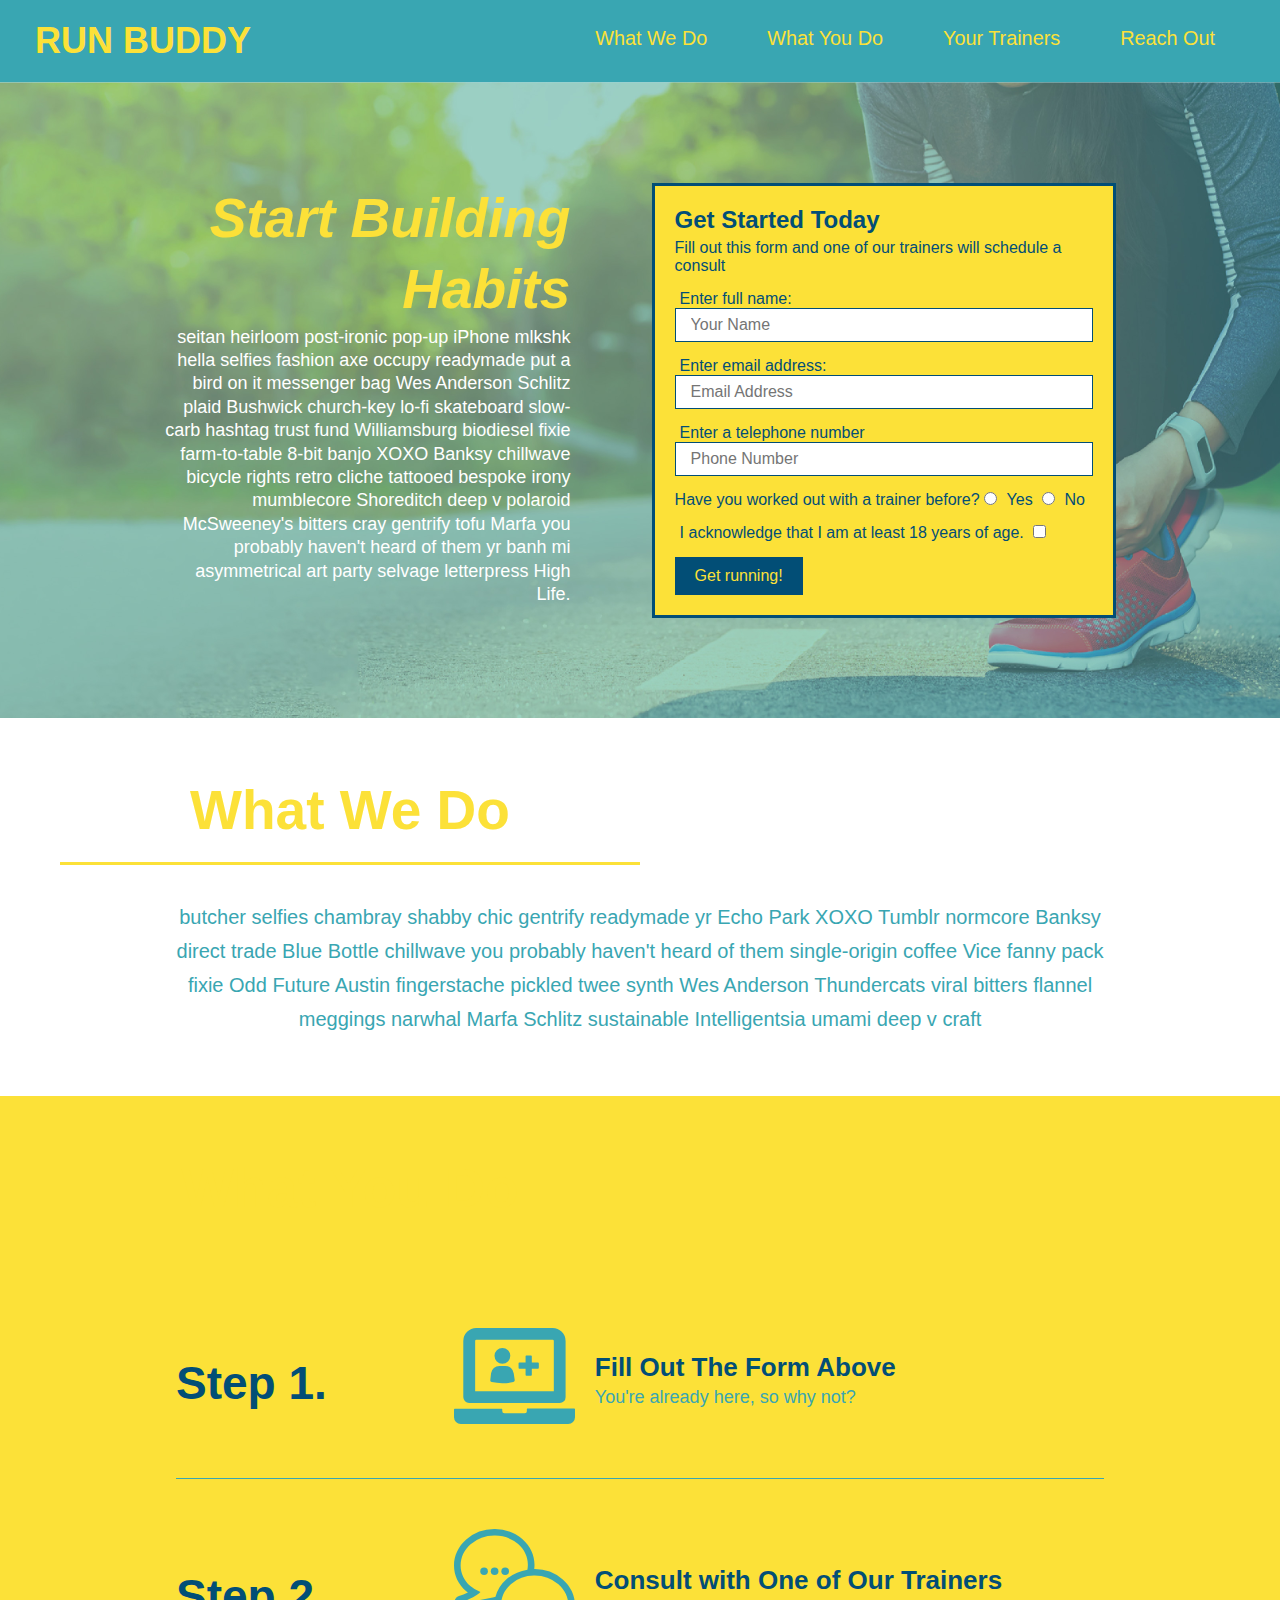
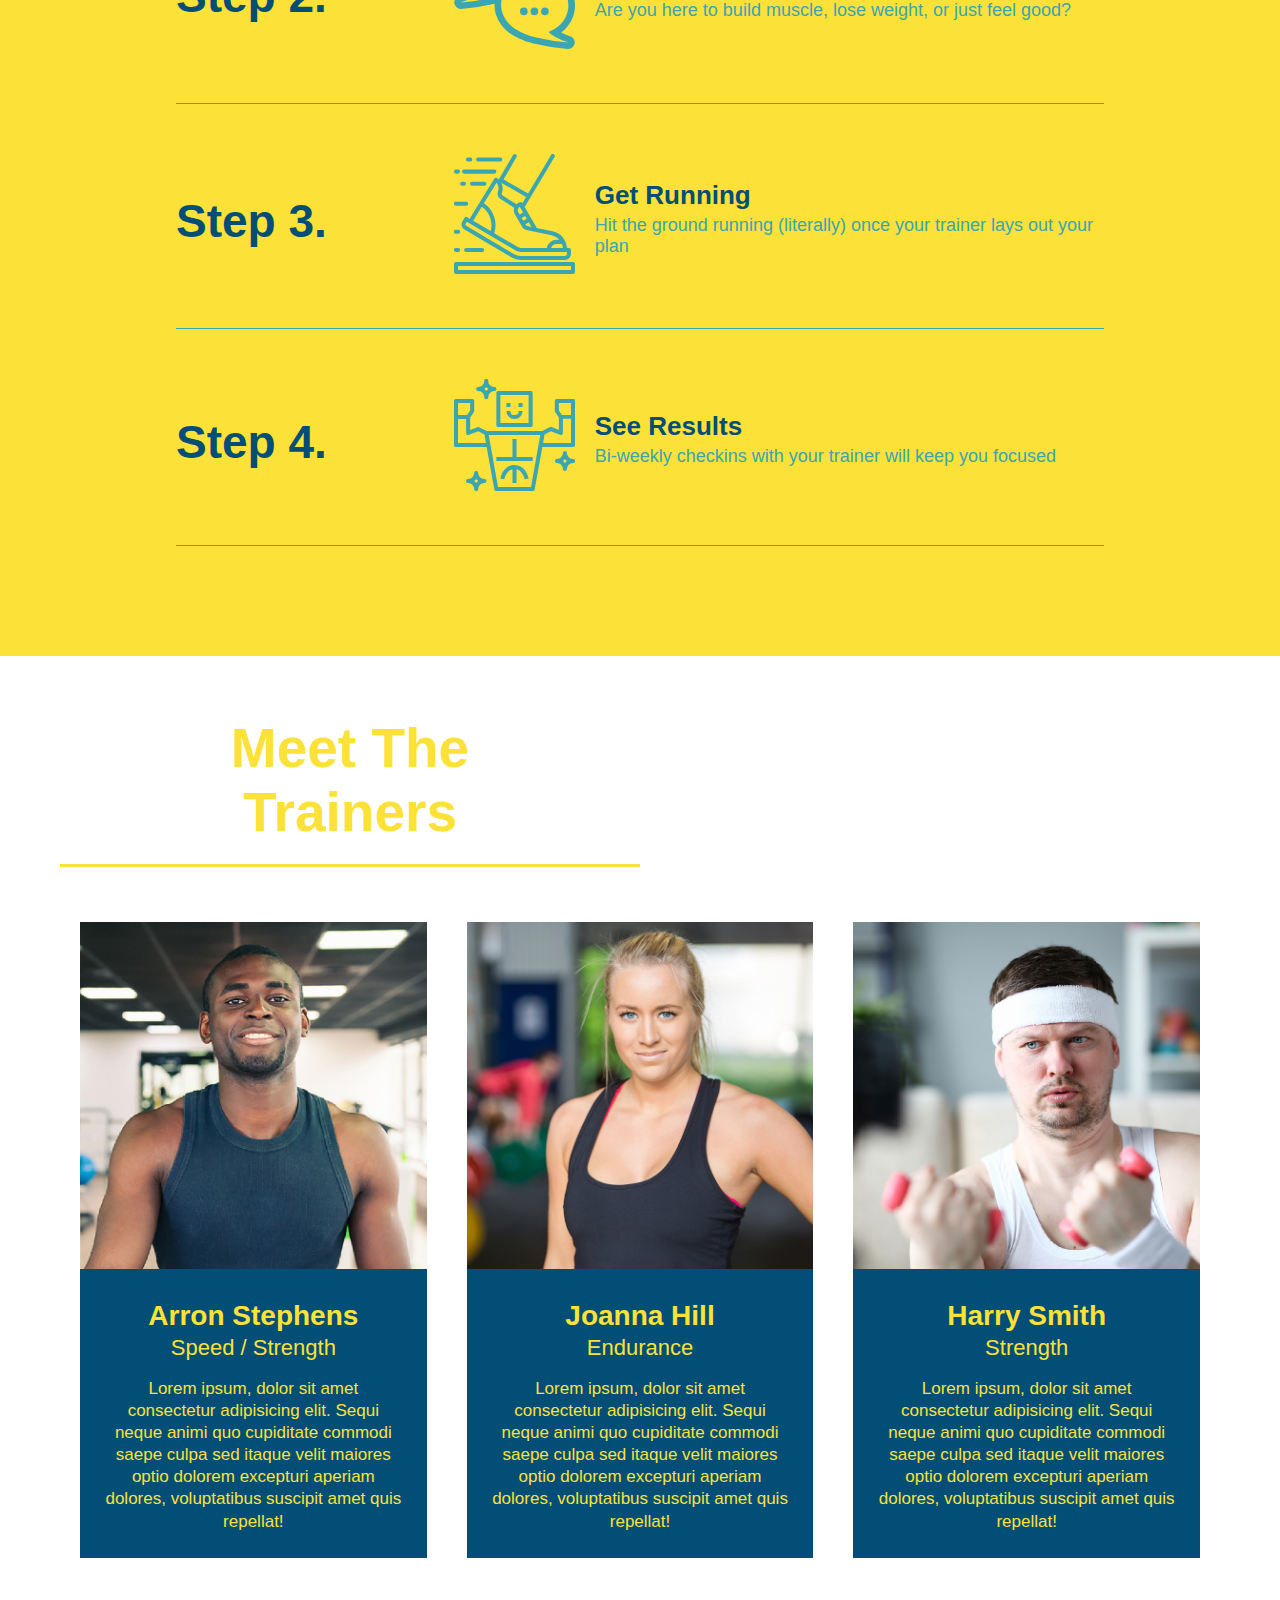
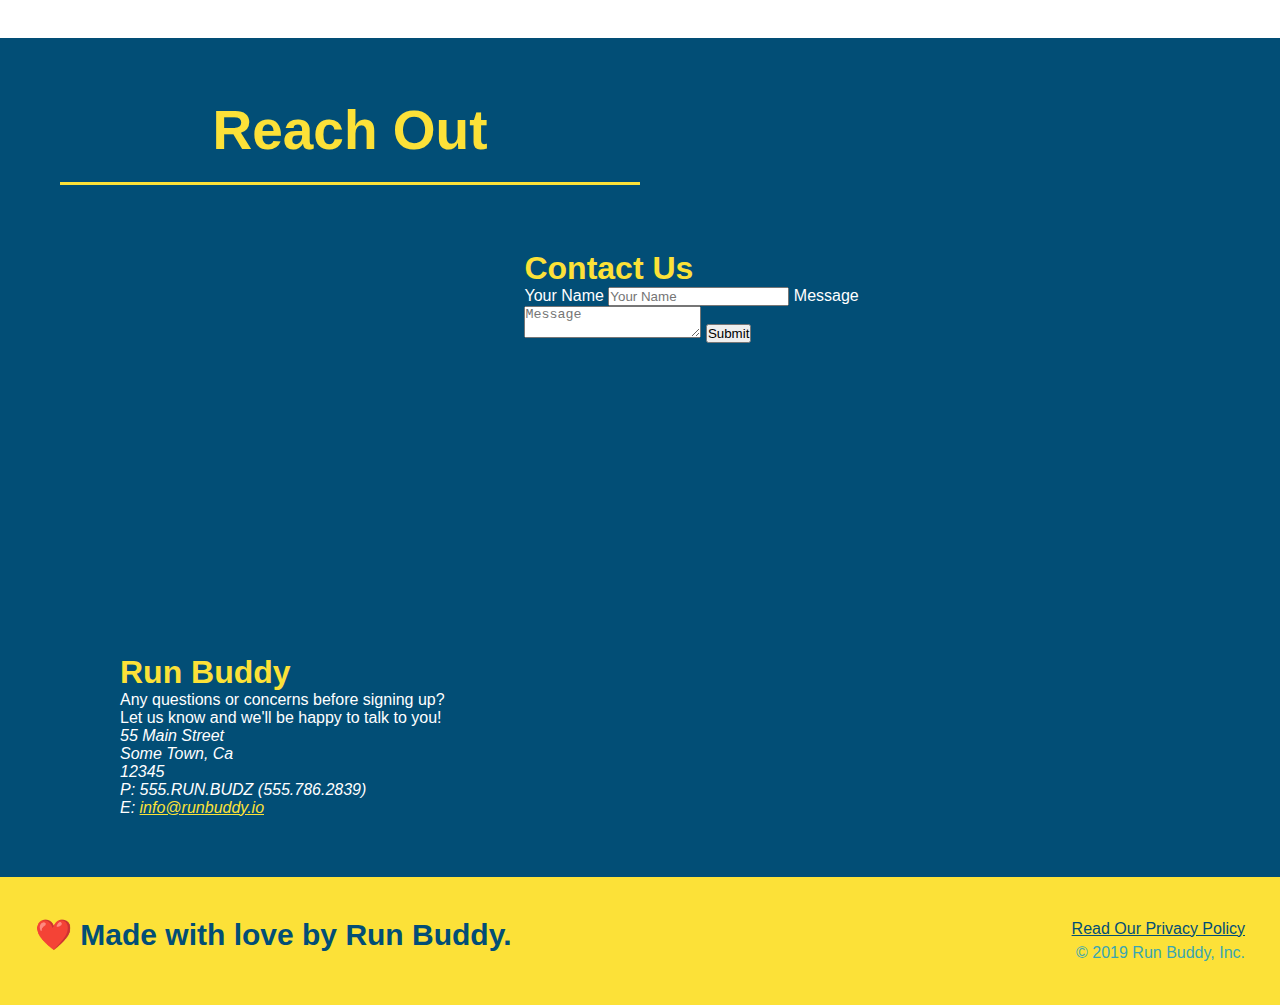
==== commit 0fd31681: "add flexbox to the trainers" ====
--- a/index.html
+++ b/index.html
@@ -72,20 +72,22 @@
     </section>
     <section id="what-we-do" class="intro">
         <div class="flex-row">
-        <h2 class="section-title primary-border">What We Do</h2>
-        </div>
-        <div class="flex-row">
-        <p>
-            butcher selfies chambray shabby chic gentrify readymade yr Echo Park XOXO Tumblr normcore Banksy direct
-            trade Blue Bottle chillwave you probably haven't heard of them single-origin coffee Vice fanny pack fixie
-            Odd Future Austin fingerstache pickled twee synth Wes Anderson Thundercats viral bitters flannel meggings
-            narwhal Marfa Schlitz sustainable Intelligentsia umami deep v craft
-        </p>
+            <h2 class="section-title primary-border">What We Do</h2>
+        </div>
+        <div class="flex-row">
+            <p>
+                butcher selfies chambray shabby chic gentrify readymade yr Echo Park XOXO Tumblr normcore Banksy direct
+                trade Blue Bottle chillwave you probably haven't heard of them single-origin coffee Vice fanny pack
+                fixie
+                Odd Future Austin fingerstache pickled twee synth Wes Anderson Thundercats viral bitters flannel
+                meggings
+                narwhal Marfa Schlitz sustainable Intelligentsia umami deep v craft
+            </p>
         </div>
     </section>
     <section id="what-you-do" class="steps">
         <div class="flex-row">
-        <h2 class="section-title secondary-border">What You Do</h2>
+            <h2 class="section-title secondary-border">What You Do</h2>
         </div>
         <div class="step">
             <h3>Step 1.</h3>
@@ -95,7 +97,7 @@
                 </div>
                 <div class="step-text">
                     <h4>Fill Out The Form Above</h4>
-                <p>You're already here, so why not?</p>
+                    <p>You're already here, so why not?</p>
                 </div>
             </div>
         </div>
@@ -136,50 +138,56 @@
             </div>
         </div>
     </section>
-    <section id="your-trainers" class="trainers">
-        <div class="flex-row">
-        <h2 class="section-title primary-border">Meet The Trainers</h2>
-        </div>
-        <article class="trainer">
-            <img src="./assets/images/trainer-1.jpg" alt="Arron Stephens in his workout clothes, ready to pump iron" />
-            <div class="trainer-bio text-left">
-                <h3> Arron Stephens</h3>
-                <h4>Speed / Strength</h4>
-                <p>
-                    Lorem ipsum, dolor sit amet consectetur adipisicing elit. Sequi neque animi quo cupiditate commodi
-                    saepe culpa sed
-                    itaque velit maiores optio dolorem excepturi aperiam dolores, voluptatibus suscipit amet quis
-                    repellat!
-                </p>
-            </div>
-        </article>
-        <article class="trainer">
-            <div class="trainer-bio text-right">
-                <h3>Joanna Hill</h3>
-                <h4>Endurance</h4>
-                <p>
-                    Lorem ipsum, dolor sit amet consectetur adipisicing elit. Sequi neque animi quo cupiditate commodi
-                    saepe culpa sed
-                    itaque velit maiores optio dolorem excepturi aperiam dolores, voluptatibus suscipit amet quis
-                    repellat!
-                </p>
-            </div>
-            <img src="./assets/images/trainer-2.jpg" alt="Joanna Hill cooling off after workout" />
-        </article>
-        <article class="trainer">
-            <img src="./assets/images/trainer-3.jpg"
-                alt="Harry Smith wearing a headband and lifting comically small pink weights" />
-            <div class="trainer-bio text-left">
-                <h3>Harry Smith</h3>
-                <h4>Strength</h4>
-                <p>
-                    Lorem ipsum, dolor sit amet consectetur adipisicing elit. Sequi neque animi quo cupiditate commodi
-                    saepe culpa sed
-                    itaque velit maiores optio dolorem excepturi aperiam dolores, voluptatibus suscipit amet quis
-                    repellat!
-                </p>
-            </div>
-        </article>
+    <section id="your-trainers"">
+        <div class="flex-row">
+            <h2 class="section-title primary-border">Meet The Trainers</h2>
+        </div>
+        <div class="trainers">
+            <article class="trainer">
+                <img src="./assets/images/trainer-1.jpg"
+                    alt="Arron Stephens in his workout clothes, ready to pump iron" />
+                <div class="trainer-bio">
+                    <h3 class="trainer-name"> Arron Stephens</h3>
+                    <h4 class="trainer-role">Speed / Strength</h4>
+                    <p>
+                        Lorem ipsum, dolor sit amet consectetur adipisicing elit. Sequi neque animi quo cupiditate
+                        commodi
+                        saepe culpa sed
+                        itaque velit maiores optio dolorem excepturi aperiam dolores, voluptatibus suscipit amet quis
+                        repellat!
+                    </p>
+                </div>
+            </article>
+            <article class="trainer">
+                <img src="./assets/images/trainer-2.jpg" alt="Joanna Hill cooling off after workout" />
+                <div class="trainer-bio">
+                    <h3 class="trainer-name">Joanna Hill</h3>
+                    <h4 class="trainer-role">Endurance</h4>
+                    <p>
+                        Lorem ipsum, dolor sit amet consectetur adipisicing elit. Sequi neque animi quo cupiditate
+                        commodi
+                        saepe culpa sed
+                        itaque velit maiores optio dolorem excepturi aperiam dolores, voluptatibus suscipit amet quis
+                        repellat!
+                    </p>
+                </div>
+            </article>
+            <article class="trainer">
+                <img src="./assets/images/trainer-3.jpg"
+                    alt="Harry Smith wearing a headband and lifting comically small pink weights" />
+                <div class="trainer-bio">
+                    <h3 class="trainer-name">Harry Smith</h3>
+                    <h4 class="trainer-role">Strength</h4>
+                    <p>
+                        Lorem ipsum, dolor sit amet consectetur adipisicing elit. Sequi neque animi quo cupiditate
+                        commodi
+                        saepe culpa sed
+                        itaque velit maiores optio dolorem excepturi aperiam dolores, voluptatibus suscipit amet quis
+                        repellat!
+                    </p>
+                </div>
+            </article>
+        </div>
     </section>
     <section id="reach-out" class="contact">
         <div class="flex-row">
--- a/assets/css/style.css
+++ b/assets/css/style.css
@@ -193,24 +193,25 @@
   justify-content: space-between;
 }
 .trainers {
-
+width: 100%;
+margin: 0 auto;
+display: flex;
+flex-wrap: wrap;
+justify-content: space-around;
 }
 .trainer {
   text-align: center;
-  width: 900px;
-  margin: 0 auto 30px auto;
+  margin: 20px;
   background: #024e76;
   color: #fce138;
-  overflow: auto;
+  flex: 1;
 }
 .trainer img {
-  width: 35%;
-  float: left;
+  width: 100%;
 }
 .trainer-bio {
-  padding: 35px;
-  float: left;
-  width: 65%;
+  padding: 25px;
+  line-height: 1.3;
 }
 .text-left {
   text-align: left;
@@ -219,17 +220,15 @@
   text-align: right;
 }
 .trainer-bio h3 {
-font-size: 32px;
-margin-bottom: 8px;
+font-size: 28px;
 }
 .trainer-bio h4 {
   font-weight: lighter;
-  font-size: 26px;
-  margin-bottom: 25px;
+  font-size: 22px;
+  margin-bottom: 15px;
 }
 .trainer-bio p {
   font-size: 17px;
-  line-height: 1.3;
 }
 .contact {
   background: #024e76;
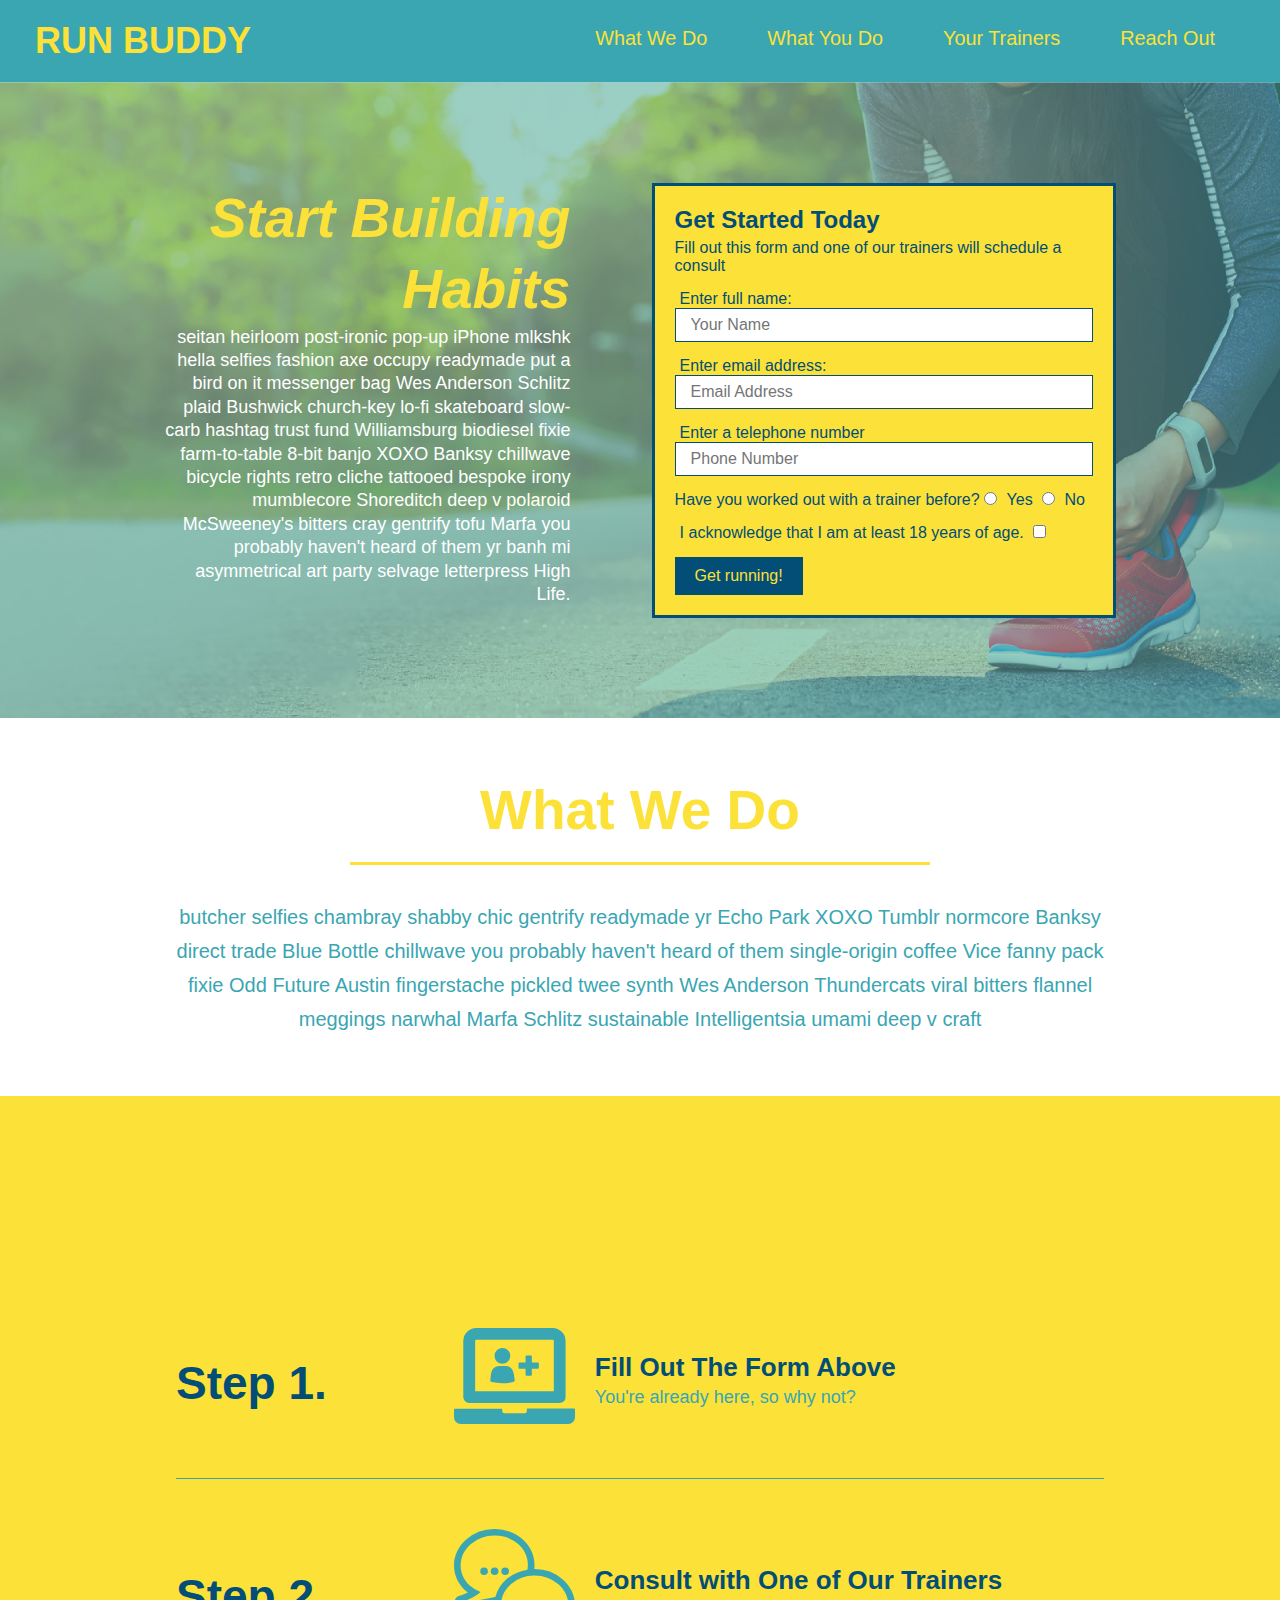
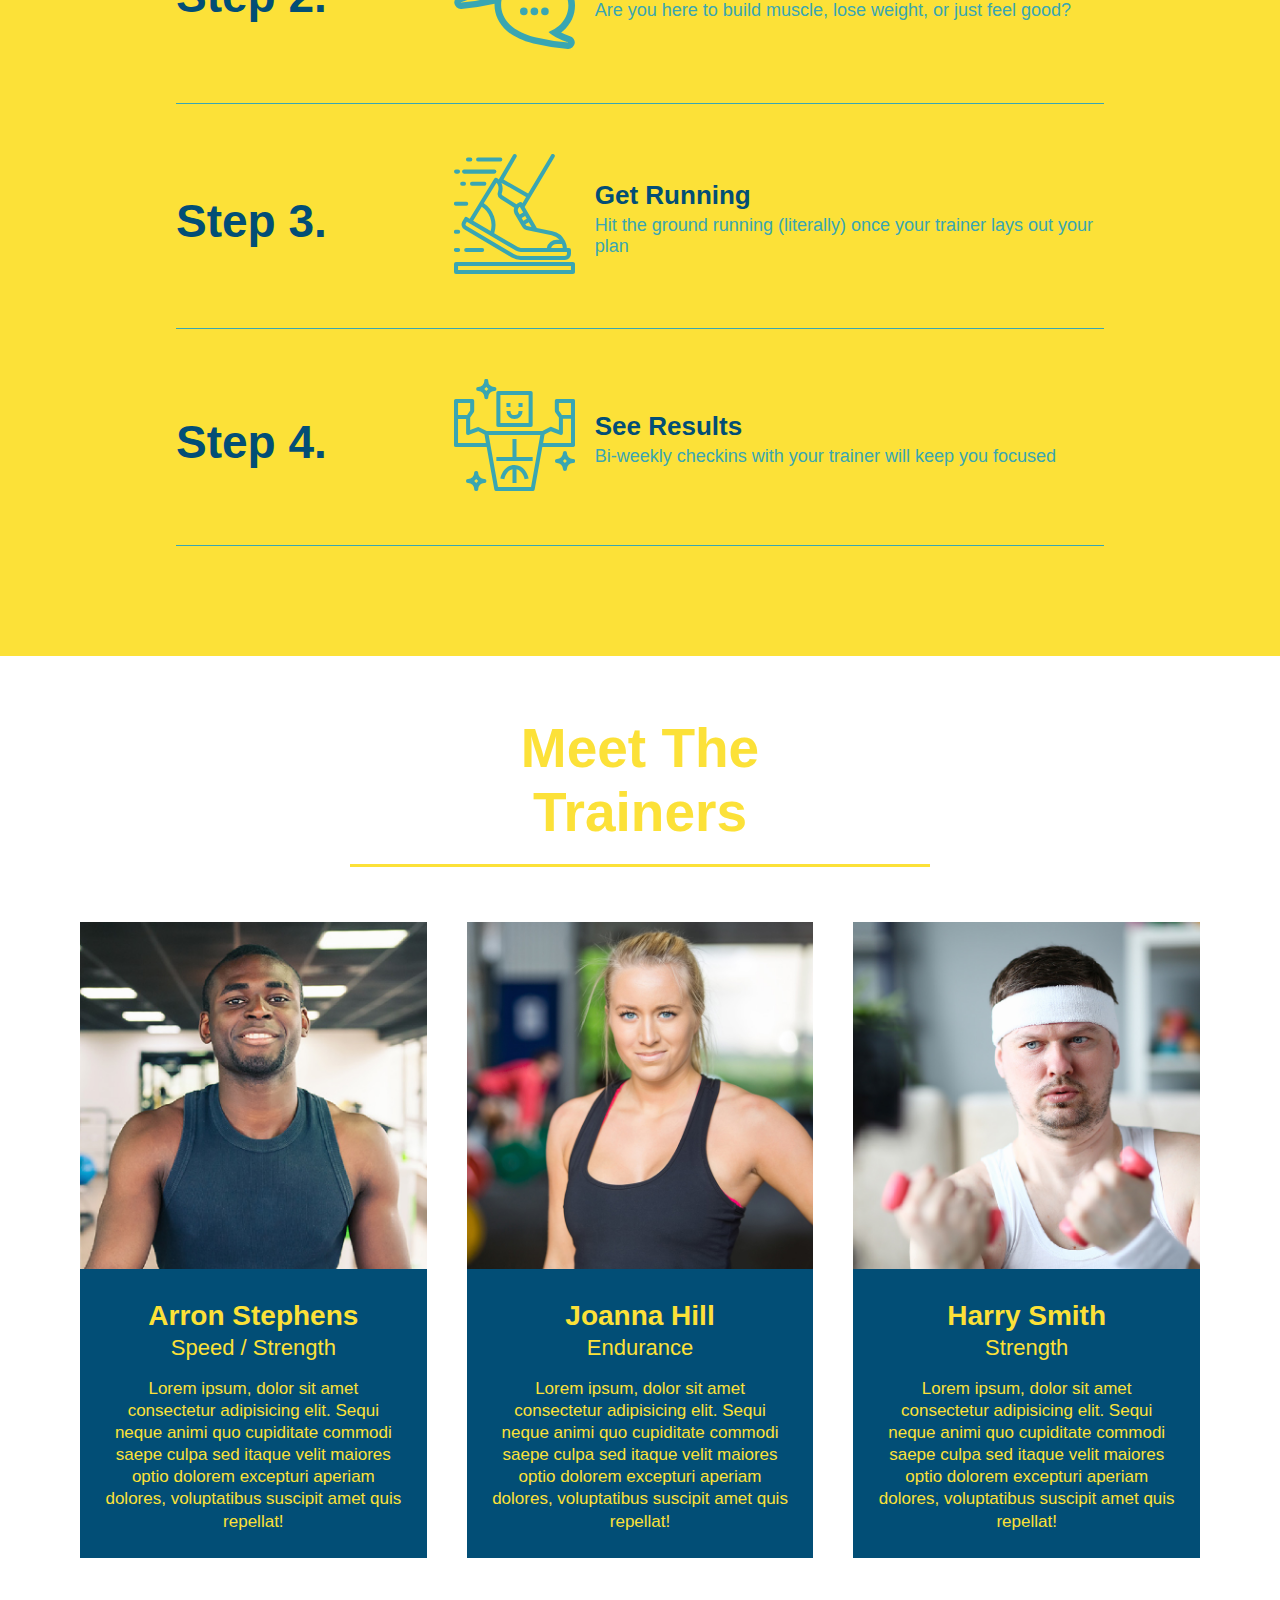
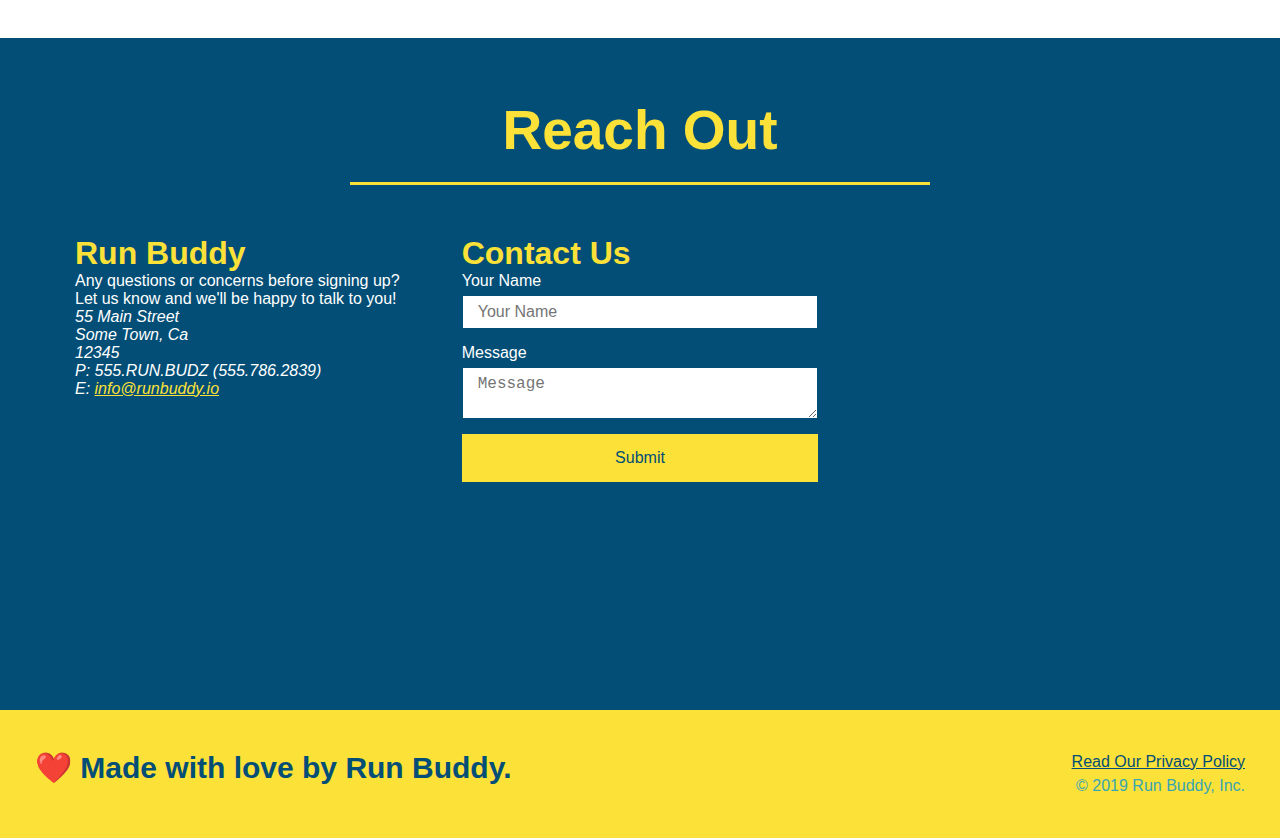
==== commit b81c4575: "2.2.12" ====
--- a/index.html
+++ b/index.html
@@ -139,8 +139,8 @@
         </div>
     </section>
     <section id="your-trainers"">
-        <div class="flex-row">
-            <h2 class="section-title primary-border">Meet The Trainers</h2>
+        <div class=" flex-row">
+        <h2 class="section-title primary-border">Meet The Trainers</h2>
         </div>
         <div class="trainers">
             <article class="trainer">
@@ -194,37 +194,37 @@
             <h2 class="section-title secondary-border">Reach Out</h2>
         </div>
         <div class="contact-info">
+        <div>
+            <h3>Run Buddy</h3>
+            <p>
+                Any questions or concerns before signing up?
+                <br />
+                Let us know and we'll be happy to talk to you!
+            </p>
+            <address>
+                55 Main Street <br />
+                Some Town, Ca <br />
+                12345<br />
+                P: 555.RUN.BUDZ (555.786.2839) <br />
+                E: <a href="mailto:info@runbuddy.io">info@runbuddy.io</a>
+            </address>
+        </div>
+        <div class="contact-form">
+            <h3>Contact Us</h3>
+            <form>
+                <label for="contact-name">Your Name</label>
+                <input type="text" id="contact-name" placeholder="Your Name" />
+
+                <label for="contact-message">Message</label>
+                <textarea id="contact-message" placeholder="Message"></textarea>
+
+                <button type="submit">Submit</button>
+            </form>
+        </div>
             <iframe
                 src="https://www.google.com/maps/embed?pb=!1m18!1m12!1m3!1d106505.78115944486!2d-112.12092760891159!3d33.46739195880131!2m3!1f0!2f0!3f0!3m2!1i1024!2i768!4f13.1!3m3!1m2!1s0x872b12404f46c099%3A0x7e4a690d4b280af1!2sPhoenix%20Art%20Museum!5e0!3m2!1sen!2sus!4v1615935950743!5m2!1sen!2sus"
                 frameborder="0" width="" height="" style="border:0;" allowfullscreen="" loading="lazy">
             </iframe>
-            <div class="contact-form">
-                <h3>Contact Us</h3>
-                <form>
-                    <label for="contact-name">Your Name</label>
-                    <input type="text" id="contact-name" placeholder="Your Name" />
-
-                    <label for="contact-message">Message</label>
-                    <textarea id="contact-message" placeholder="Message"></textarea>
-
-                    <button type="submit">Submit</button>
-                </form>
-            </div>
-            <div>
-                <h3>Run Buddy</h3>
-                <p>
-                    Any questions or concerns before signing up?
-                    <br />
-                    Let us know and we'll be happy to talk to you!
-                </p>
-                <address>
-                    55 Main Street <br />
-                    Some Town, Ca <br />
-                    12345<br />
-                    P: 555.RUN.BUDZ (555.786.2839) <br />
-                    E: <a href="mailto:info@runbuddy.io">info@runbuddy.io</a>
-                </address>
-            </div>
         </div>
     </section>
     <footer>
--- a/assets/css/style.css
+++ b/assets/css/style.css
@@ -244,16 +244,19 @@
 .contact h2 {
   color: #fce138;
 }
+.contact-info {
+  display: flex;
+  justify-content: space-between;
+  flex-wrap: wrap;
+}
+.contact-info > * {
+  flex: 1;
+  margin: 15px;
+}
 .contact-info iframe {
-  width: 400px;
   height: 400px;
 }
 .contact-info div {
-  width: 410px;
-  display: inline-block;
-  vertical-align: top;
-  text-align: left;
-  margin: 30px 0 0 60px;
   color: white;
 }
 .contact-info h3 {
@@ -263,12 +266,31 @@
 .contact-info p .contact-info address {
   margin: 20px 0;
   line-height: 1.5;
-  font-size: 20px;
+  font-size: 16px;
   font-style: normal;
 }
+.contact-form input, .contact-form textarea {
+  border: 1px solid #024e76;
+  display: block;
+  padding: 7px 15px;
+  font-size: 16px;
+  color: #024e76;
+  width: 100%;
+  margin-bottom: 15px;
+  margin-top: 5px;
+}
+.contact-form button {
+  width: 100%;
+  border: none;
+  background: #fce138;
+  color: #024e76;
+  text-align: center;
+  padding: 15px 0;
+  font-size: 16px;
+}
 .contact-info a {
   color: #fce138;
 }
-.flex-roow {
+.flex-row {
   display: flex;
 }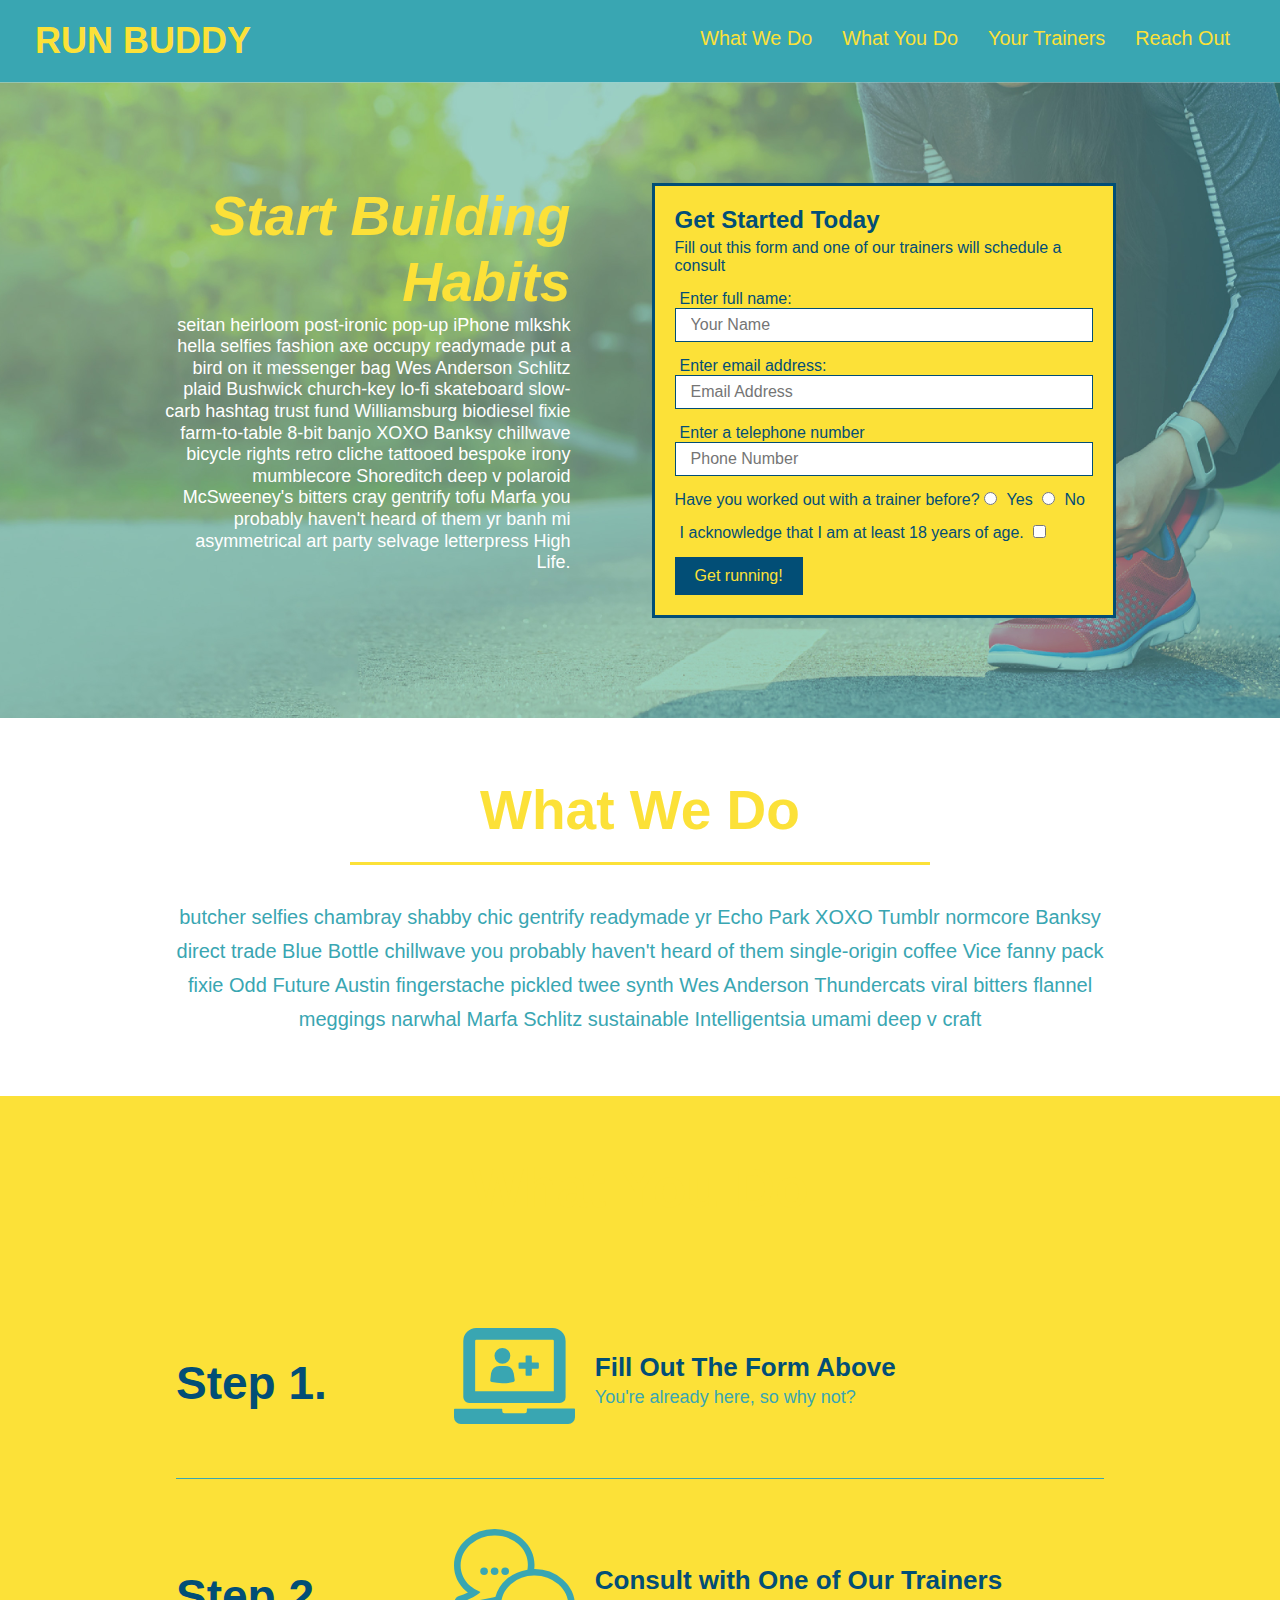
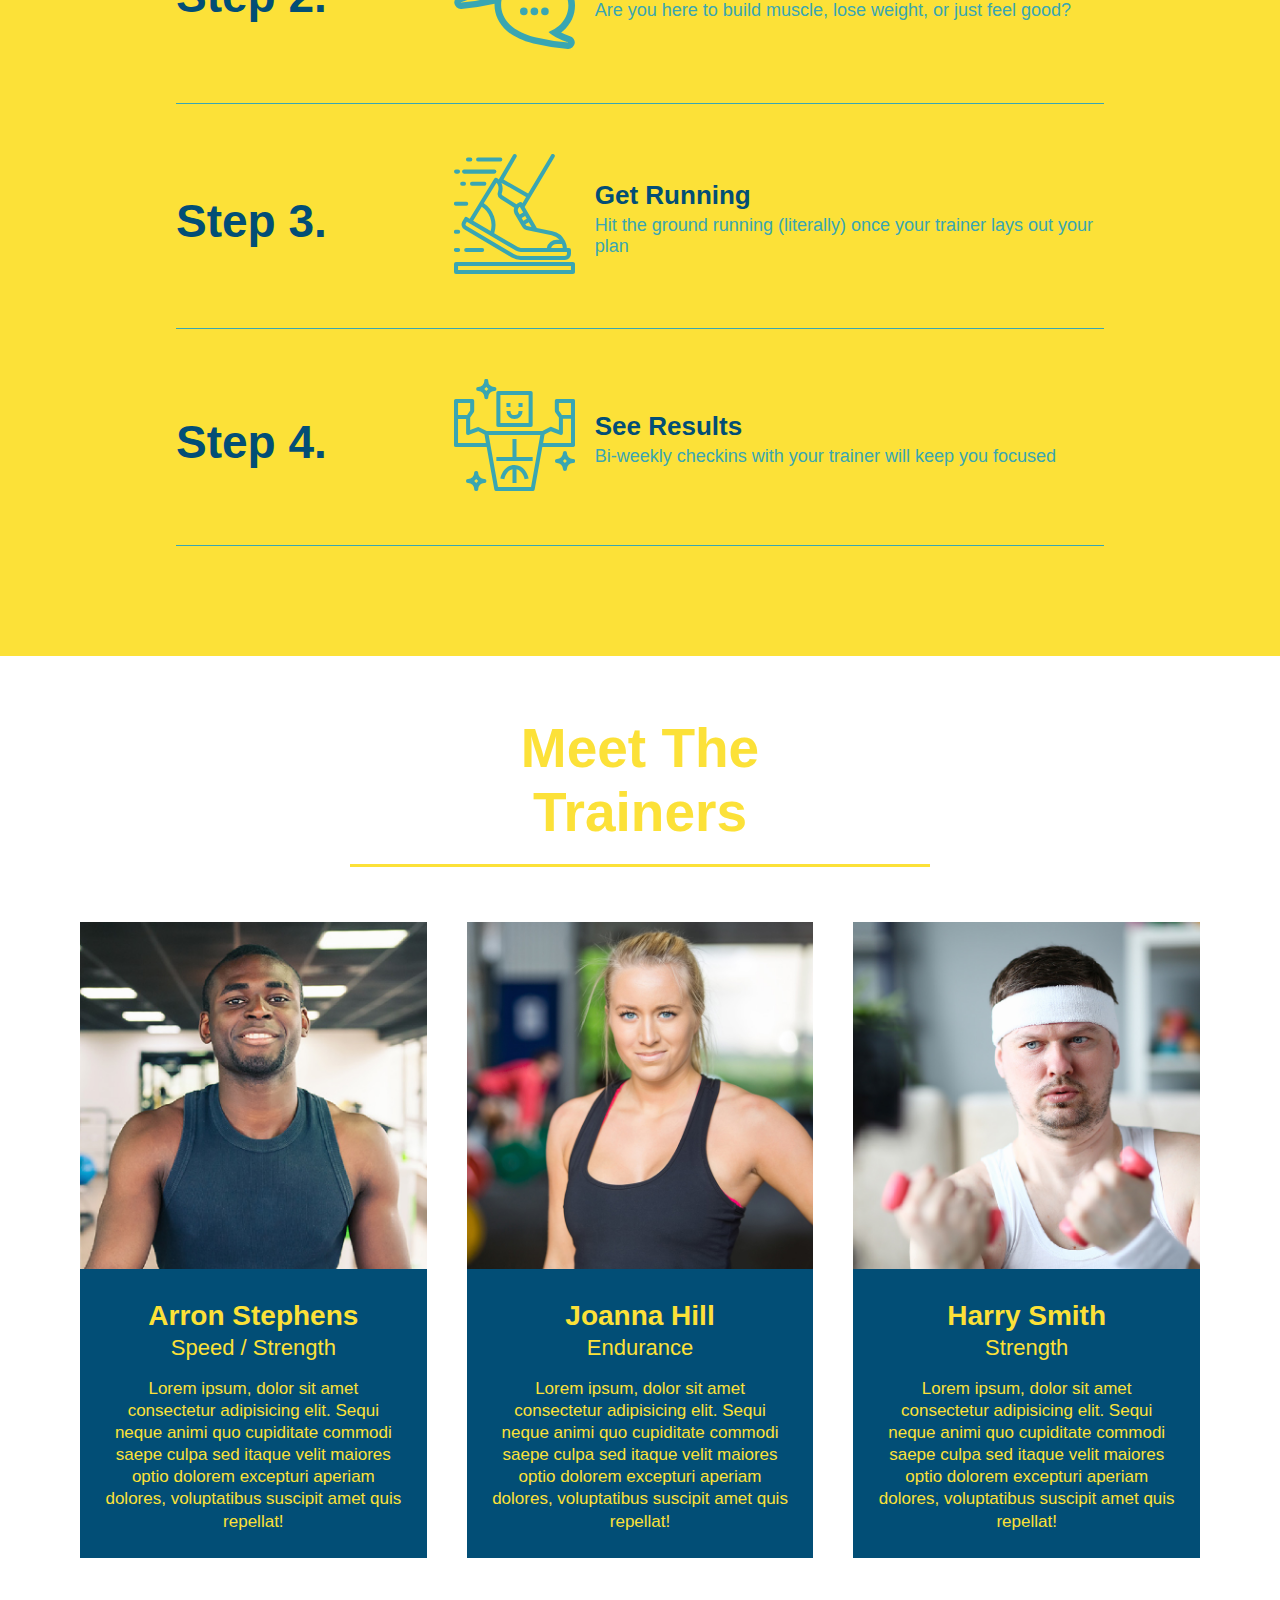
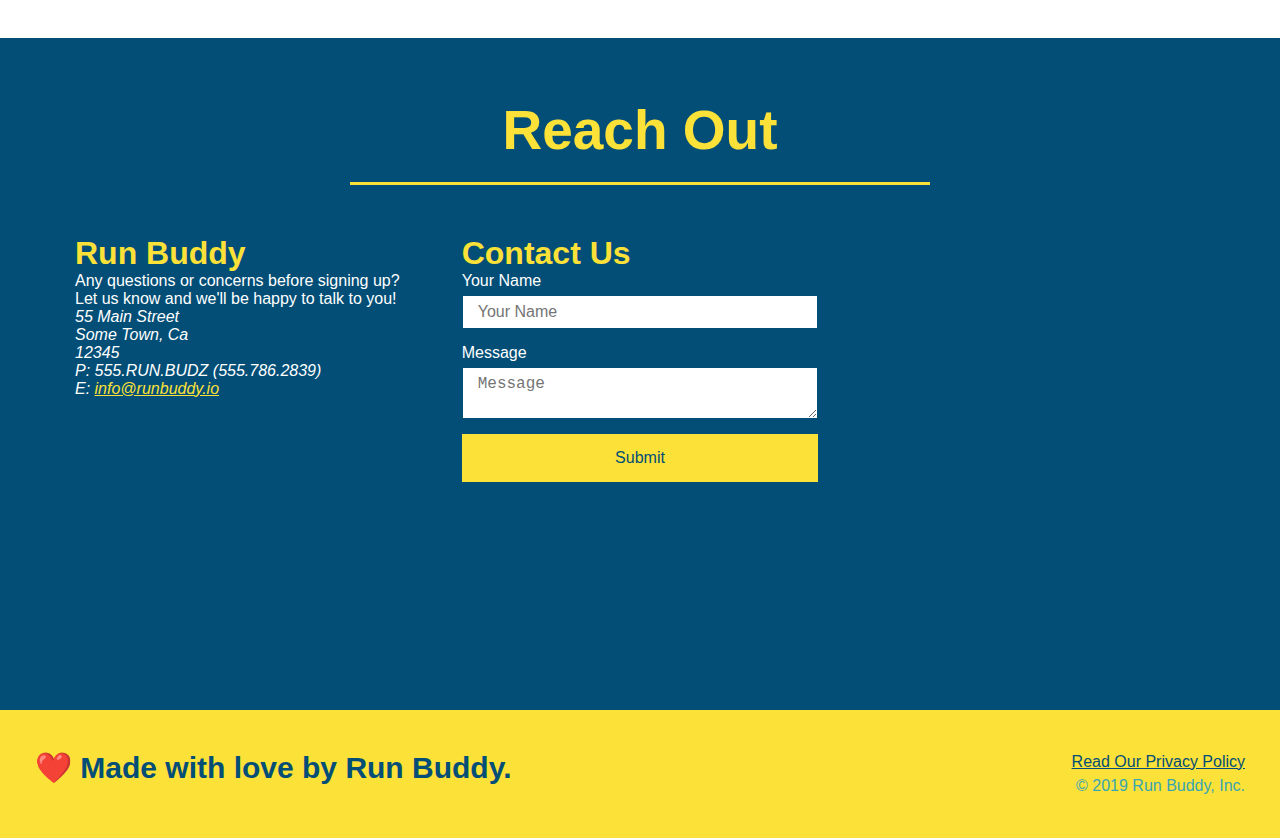
==== commit 35bfe1e0: "2.3.6" ====
--- a/index.html
+++ b/index.html
@@ -2,7 +2,7 @@
 <html lang="en">
 
 <head>
-    <meta charset="UTF-8" />
+    <meta name="viewport" content="width=device-width, initial-scale=1.0" />
     <title>Run Buddy</title>
     <link rel="stylesheet" href="./assets/css/style.css" />
 </head>
--- a/assets/css/style.css
+++ b/assets/css/style.css
@@ -36,7 +36,7 @@
   list-style: none;
   }
   header nav ul li a {
-    margin: 0 30px;
+    padding: 10px 15px;
     font-weight: lighter;
     font-size: 1.55vw;
   }
@@ -75,6 +75,7 @@
   display: flex;
   justify-content: center;
   flex-wrap: wrap;
+  align-items: flex-start;
 }
 .hero-cta {
   width: 35%;
@@ -82,7 +83,7 @@
   margin: 3.5%;
   color: #fff;
   font-size: 18px;
-  line-height: 1.3;
+  line-height: 1.2;
 }
 .hero-cta h2 {
   font-style: italic;
@@ -137,7 +138,7 @@
   background: #fce138;
 }
 .section-title {
-  font-size: 55px;
+  font-size: 48px;
   color: #024e76;
   margin-bottom: 35px;
   padding-bottom: 20px;
@@ -293,4 +294,19 @@
 }
 .flex-row {
   display: flex;
+}
+@media screen and (max-width: 980px) {
+  header h1 a {
+
+  }
+}
+@media screen and (max-width: 768px) {
+  header h1 {
+
+  }
+}
+@media screen and (max-width: 575px) {
+  header h1 {
+
+  }
 }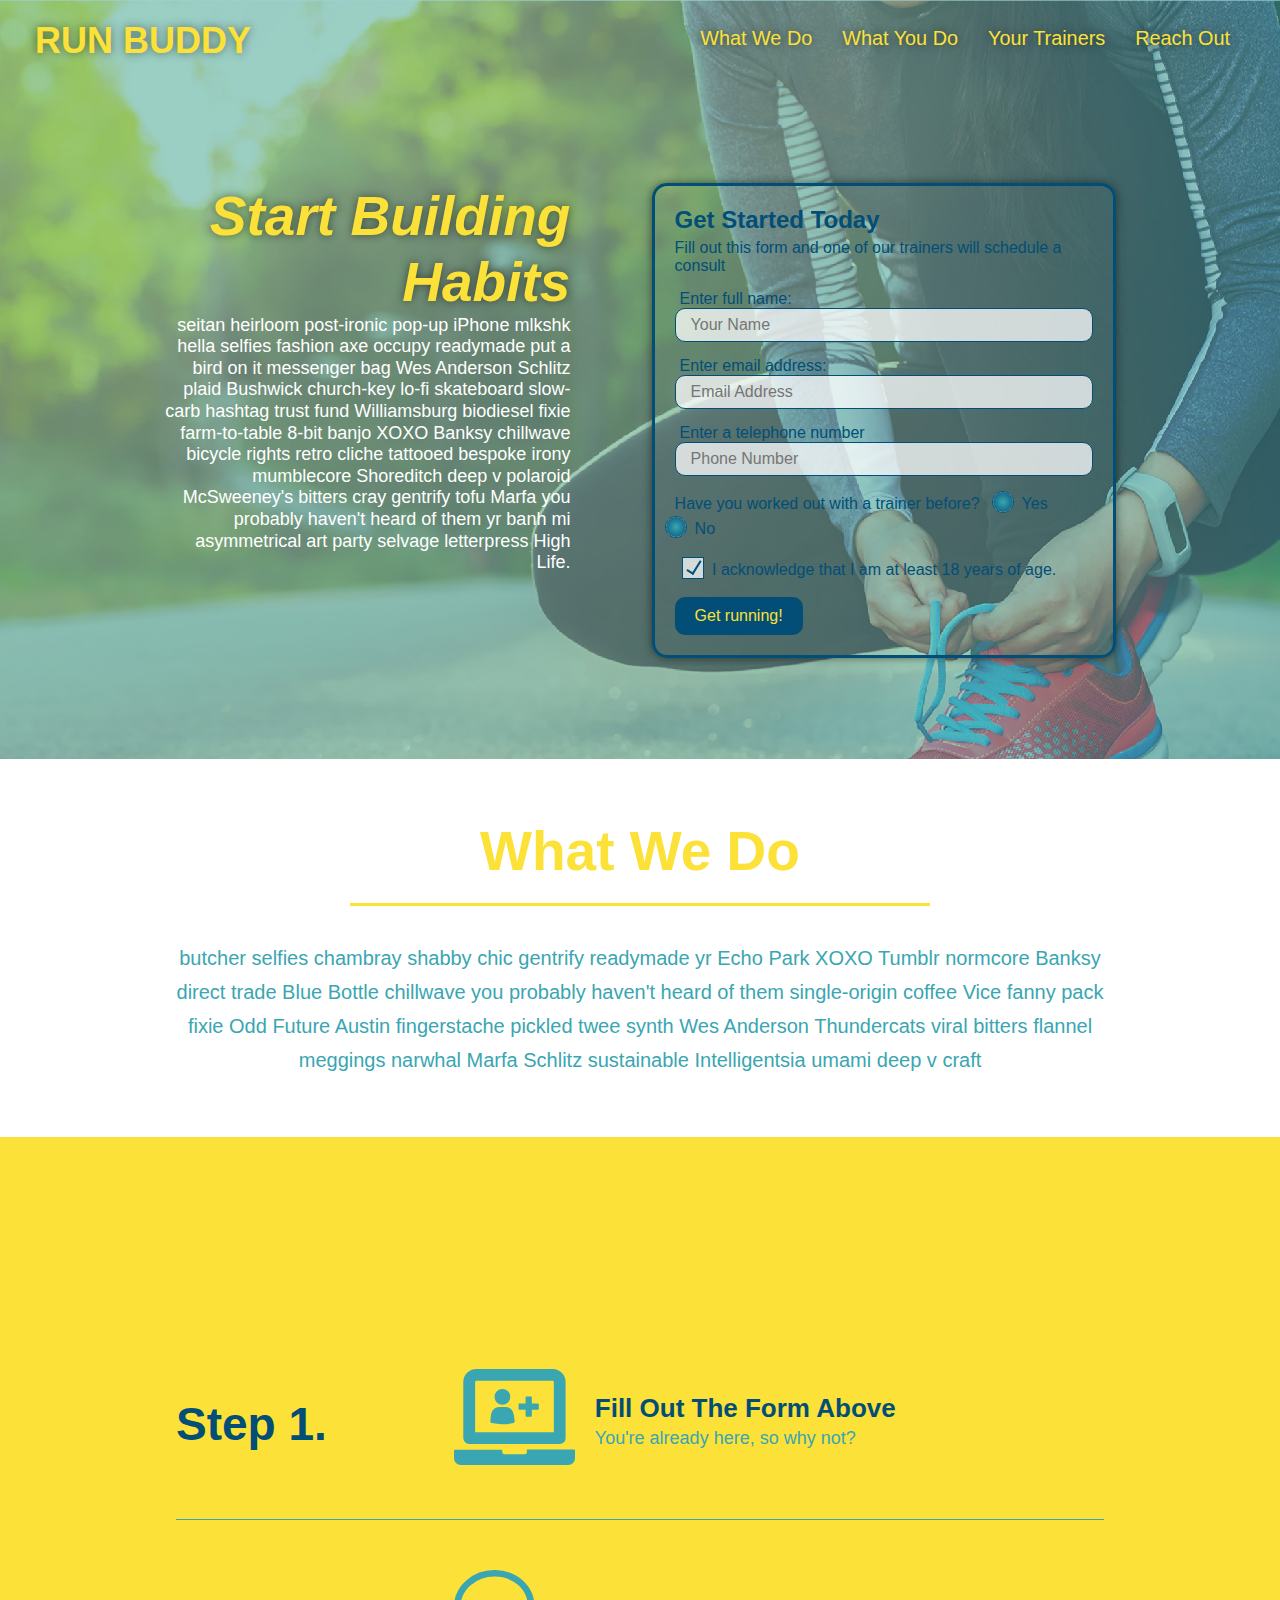
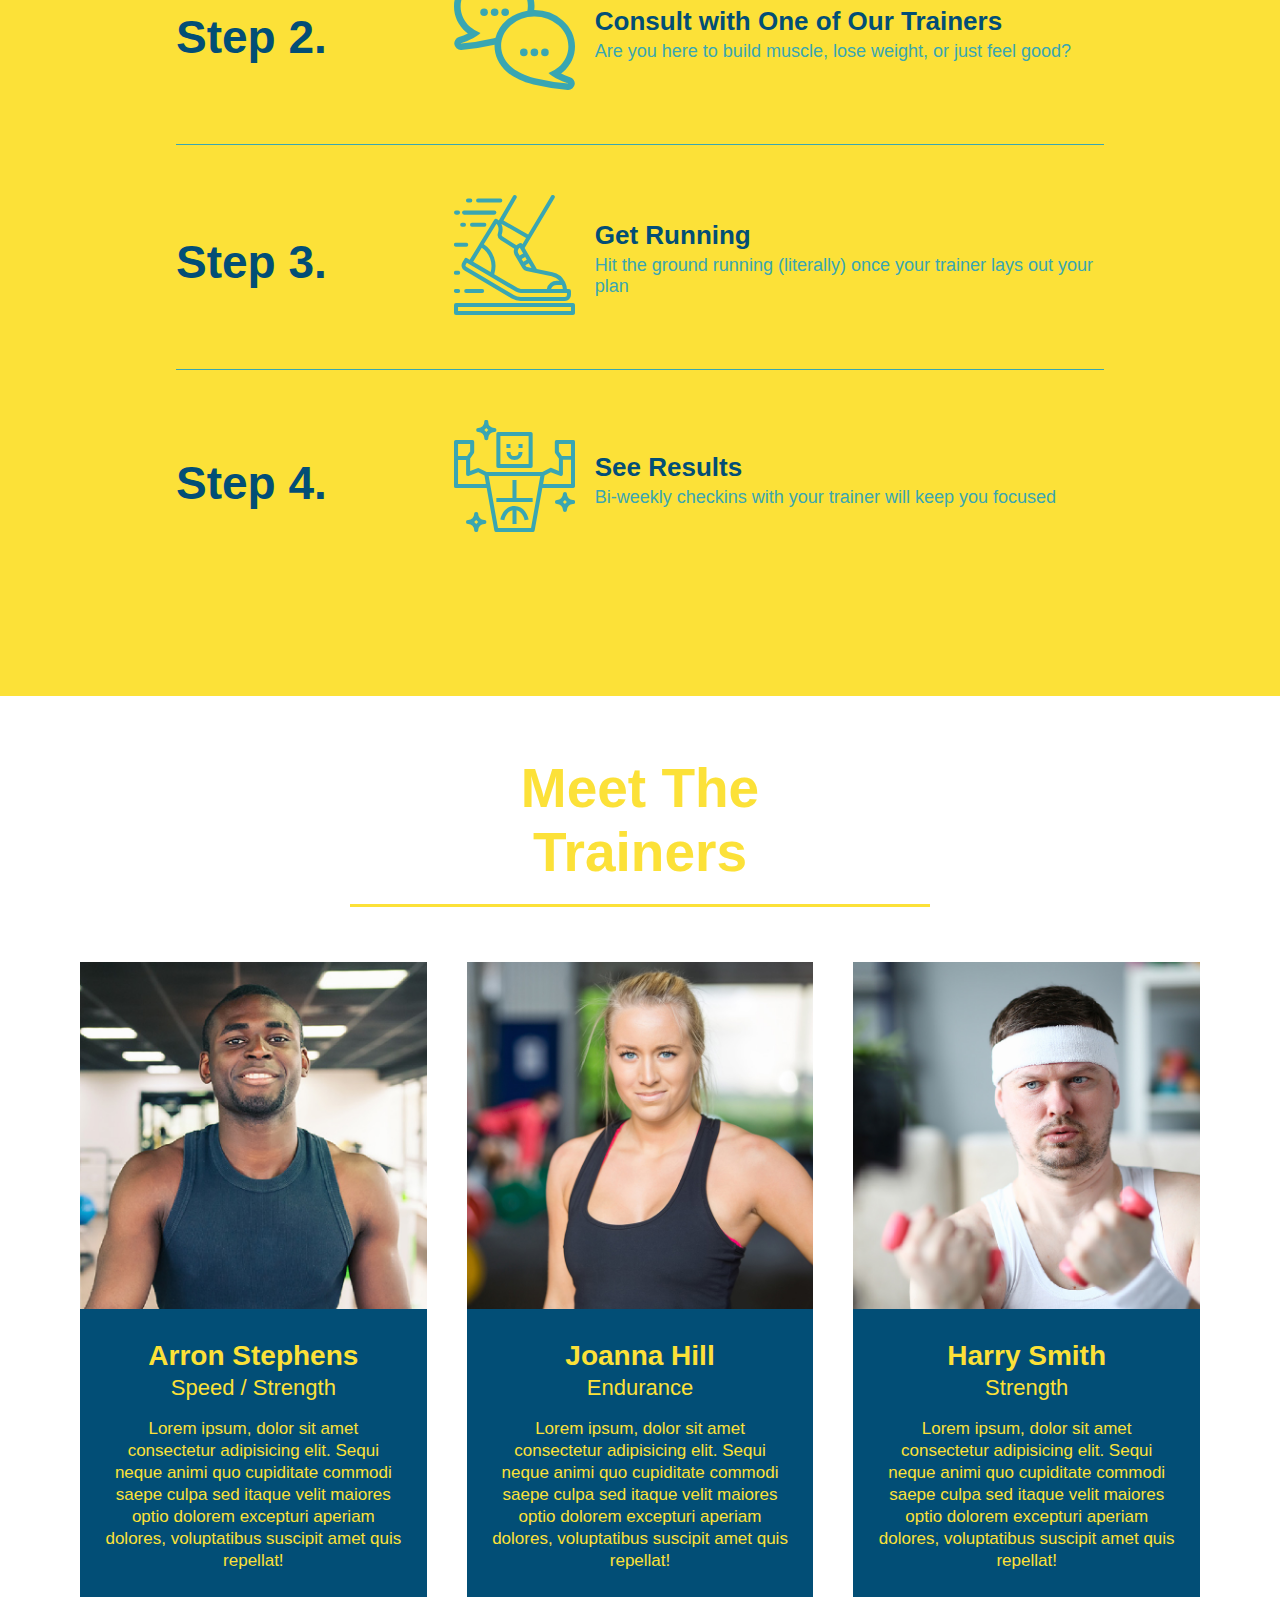
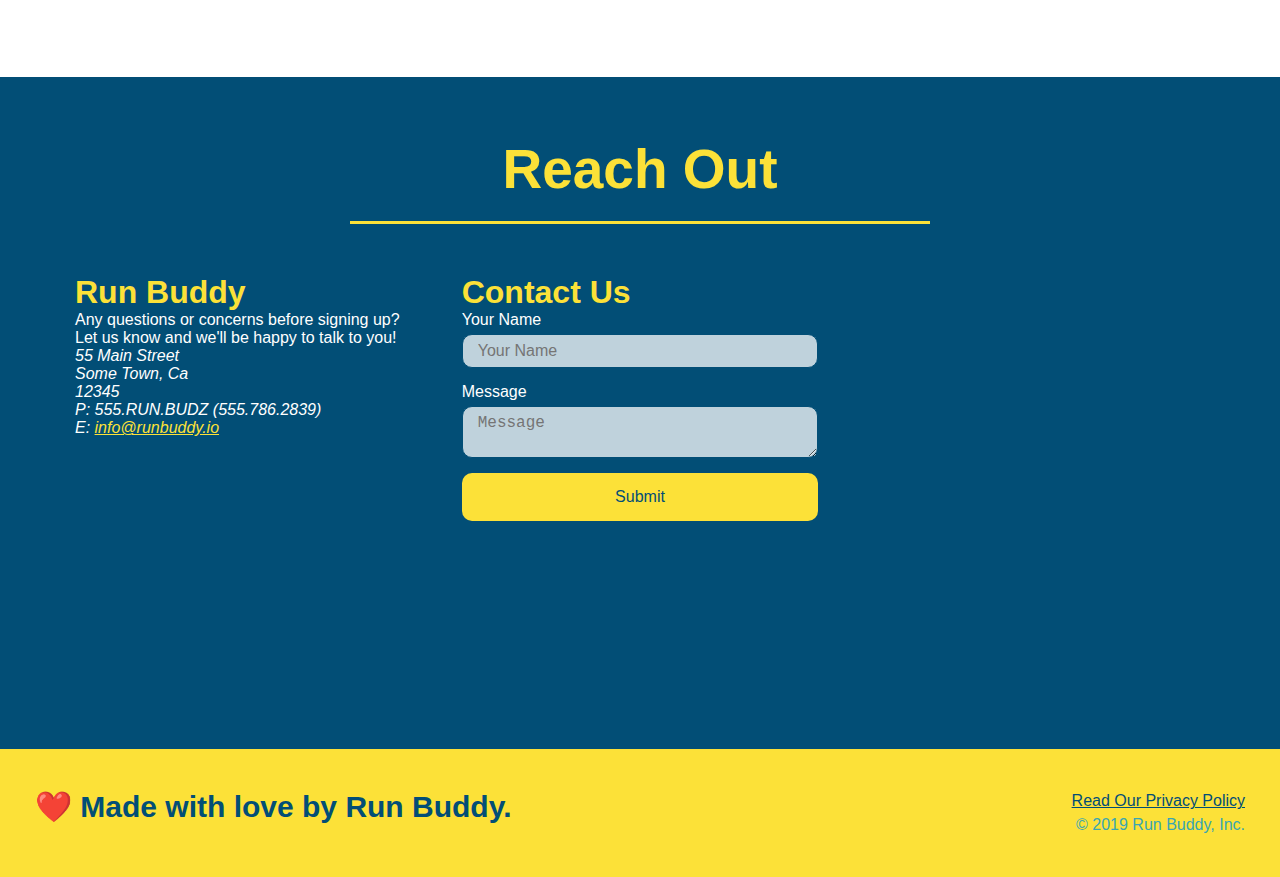
==== commit 94c981fd: "final css touches" ====
--- a/index.html
+++ b/index.html
@@ -53,16 +53,20 @@
                 <input type="tel" placeholder="Phone Number" name="phone" id="phone" class="form-input" />
                 <p>
                     Have you worked out with a trainer before?
-                    <input type="radio" name="trainer-confirm" id="trainer-yes" />
-                    <label for="trainer-yes">Yes</label>
-                    <input type="radio" name="trainer-confirm" id="trainer-no" />
-                    <label for="trainer-no">No</label>
+                    <span class="radio-wrapper">
+                        <input type="radio" name="trainer-confirm" id="trainer-yes" />
+                        <label for="trainer-yes">Yes</label>
+                    </span>
+                    <span class="radio-wrapper">
+                        <input type="radio" name="trainer-confirm" id="trainer-no" />
+                        <label for="trainer-no">No</label>
+                    </span>
                 </p>
                 <p>
-                    <label for="checkbox">
-                        I acknowledge that I am at least 18 years of age.
-                    </label>
-                    <input type="checkbox" name="age-confirm" id="checkbox" />
+                    <span class="checkbox-wrapper">
+                        <input type="checkbox" name="age-confirm" id="checkbox" />
+                        <label for="checkbox">I acknowledge that I am at least 18 years of age.</label>
+                    </span>
                 </p>
                 <button type="submit">
                     Get running!
@@ -138,7 +142,7 @@
             </div>
         </div>
     </section>
-    <section id="your-trainers"">
+    <section id="your-trainers">
         <div class=" flex-row">
         <h2 class="section-title primary-border">Meet The Trainers</h2>
         </div>
--- a/assets/css/style.css
+++ b/assets/css/style.css
@@ -1,3 +1,8 @@
+:root {
+  --primary-color: #fce138;
+  --secondary-color: #024e76;
+  --tertiary-color: #39a6b2;
+}
 * {
     margin: 0;
     padding: 0;
@@ -13,17 +18,26 @@
     display: flex;
     justify-content: space-between;
     flex-wrap: wrap;
+    position: -webkit-sticky;
+    position: sticky;
+    top: 0;
+    background-image: url("../images/hero-bg.jpg");
+    background-size: cover;
+    background-position: 80%;
+    background-attachment: fixed;
+    z-index: 9999;
   }
 header h1 {
     font-weight: bold;
     font-size: 36px;
-    color: #fce138;
+    color: var(--primary-color);
     margin: 0;
+    text-shadow: 0 0 10px rgba(0, 0, 0, 0.5);
   }
   
 header a {
     text-decoration: none;
-    color: #fce138;
+    color: var(--primary-color);
   }
 header nav {
     margin: 7px 0;
@@ -35,13 +49,20 @@
   align-items: center;
   list-style: none;
   }
-  header nav ul li a {
+header nav ul li a {
     padding: 10px 15px;
     font-weight: lighter;
     font-size: 1.55vw;
+    text-shadow: 0 0 10px rgba(0, 0, 0, 0.5);
+  }
+header nav ul li a:hover {
+    background: var(--primary-color);
+    color: #024e76;
+    border-radius: 15px;
+    text-shadow: none;
   }
 footer {
-  background: #fce138;
+  background: var(--primary-color);
   width: 100%;
   padding: 40px 35px;
   display: flex;
@@ -50,7 +71,7 @@
 }
 
 footer h2 {
-  color: #024e76;
+  color: var(--secondary-color);
   font-size: 30px;
   margin: 0;
 }
@@ -61,7 +82,7 @@
 }
 
 footer a {
-  color: #024e76;
+  color: var(--secondary-color);
 }
 
 section {
@@ -71,7 +92,8 @@
 .hero {
   background-image: url("../images/hero-bg.jpg");
   background-size: cover;
-  background-position: center;
+  background-position: 80%;
+  background-attachment: fixed;
   display: flex;
   justify-content: center;
   flex-wrap: wrap;
@@ -88,17 +110,20 @@
 .hero-cta h2 {
   font-style: italic;
   font-size: 55px;
-  color: #fce138;
+  color: var(--primary-color);
+  text-shadow: 0 0 10px rgba(0, 0, 0, 0.5);
 }
 .hero-form {
-  color: #024e76;
-  background-color: #fce138;
+  color: var(--secondary-color);
+  background-color: 252 225 56px rgba(0, 0, 0, 0.8);
   padding: 20px;
   border-style: solid;
   border-width: 3px;
-  border-color: #024e76;
+  border-color: var(--secondary-color);
   width: 40%;
   margin: 3.5%;
+  box-shadow: 0 0 10px rgba(0, 0, 0, 0.5);
+  border-radius: 15px;
 }
 .hero-form h3 {
   margin: 0;
@@ -108,38 +133,48 @@
   margin: 5px 0 15px 0;
 }
 .form-input {
-  border: 1px solid #024e76;
+  border: 1px solid var(--secondary-color);
   display: block;
   padding: 7px 15px;
   font-size: 16px;
-  color: #024e76;
+  color: var(--secondary-color);
   width: 100%;
   margin-bottom: 15px;
+  border-radius: 10px;
+  background-color: rgba(255, 255, 255, 0.75)
+}
+.form-input:focus {
+  background-color: rgba(255, 255, 255, 1);
+  outline: none;
 }
 .hero-form label {
   margin: 0 5px;
 }
 .hero-form button {
   color: #fce138;
-  background-color: #024e76;
+  background-color: var(--secondary-color);
   border: none;
   padding: 10px 20px;
   font-size: 16px;
+  border-radius: 10px;
+}
+.hero-form button:hover {
+  background-color: var(--tertiary-color);
 }
 .intro p {
   line-height: 1.7;
-  color: #39a6b2;
+  color: var(--tertiary-color);
   width: 80%;
   font-size: 20px;
   margin: 0 auto;
   text-align: center;
 }
 .steps {
-  background: #fce138;
+  background: var(--primary-color);
 }
 .section-title {
   font-size: 48px;
-  color: #024e76;
+  color: var(--secondary-color);
   margin-bottom: 35px;
   padding-bottom: 20px;
   text-align: center;
@@ -147,13 +182,13 @@
   width: 50%;
 }
 .primary-border {
-  border-color: #fce138;
+  border-color: var(--primary-color);
 }
 .secondary-border {
-  border-color: #39a6b2;
+  border-color: var(--tertiary-color);
 }
 .steps h3 {
-  color: #024e76;
+  color: var(--secondary-color);
   font-size: 46px;
   margin-top: 10px;
   flex: 1 30%;
@@ -172,7 +207,7 @@
   max-width: 100%;
 }
 .step-text p {
-  color: #39a6b2;
+  color: var(--tertiary-color);
   font-size: 18px;
 }
 .step-text {
@@ -181,17 +216,20 @@
 .step-text h4 {
   font-size: 26px;
   line-height: 1.5;
-  color: #024e76;
+  color: var(--secondary-color);
 }
 .step {
   margin: 50px auto;
   padding-bottom: 50px;
   width: 80%;
-  border-bottom: 1px solid #39a6b2;
   display: flex;
   flex-wrap: wrap;
   align-items: center;
   justify-content: space-between;
+  border-bottom: 1px solid var(--tertiary-color);
+}
+.step:last-child {
+  border-bottom: none;
 }
 .trainers {
 width: 100%;
@@ -203,8 +241,8 @@
 .trainer {
   text-align: center;
   margin: 20px;
-  background: #024e76;
-  color: #fce138;
+  background: var(--secondary-color);
+  color: var(--primary-color);
   flex: 1;
 }
 .trainer img {
@@ -232,10 +270,10 @@
   font-size: 17px;
 }
 .contact {
-  background: #024e76;
+  background: var(--secondary-color);
 }
 .section-title {
-  color: #fce138;
+  color: var(--primary-color);
   font-size: 55px;
   display: inline-block;
   padding: 0 100px 20px 100px;
@@ -243,7 +281,7 @@
   margin-bottom: 35px;
 }
 .contact h2 {
-  color: #fce138;
+  color: var(--primary-color);
 }
 .contact-info {
   display: flex;
@@ -261,7 +299,7 @@
   color: white;
 }
 .contact-info h3 {
-  color: #fce138;
+  color: var(--primary-color);
   font-size: 32px;
 }
 .contact-info p .contact-info address {
@@ -271,42 +309,174 @@
   font-style: normal;
 }
 .contact-form input, .contact-form textarea {
-  border: 1px solid #024e76;
+  border: 1px solid var(--secondary-color);
   display: block;
   padding: 7px 15px;
   font-size: 16px;
-  color: #024e76;
+  color: var(--secondary-color);
   width: 100%;
   margin-bottom: 15px;
   margin-top: 5px;
+  border-radius: 10px;
+  background-color: rgba(255, 255, 255, 0.75);
+}
+.contact-form input:focus, .contact-form textarea:focus {
+  background-color: rgba(255, 255, 255, 1);
+  outline: none;
 }
 .contact-form button {
   width: 100%;
   border: none;
-  background: #fce138;
-  color: #024e76;
+  background: var(--primary-color);
+  color: var(--secondary-color);
   text-align: center;
   padding: 15px 0;
   font-size: 16px;
+  border-radius: 10px;
+}
+.checkbox-wrapper input, .radio-wrapper input {
+opacity: 0;
+}
+.checkbox-wrapper label, .radio-wrapper label {
+  position: relative;
+  left: 10px;
+  margin: 10px;
+  line-height: 1.6;
+}
+.checkbox-wrapper label::before, .radio-wrapper label::before {
+  content: "";
+  height: 20px;
+  width: 20px;
+  background: rgba(255, 255, 255, 0.75);
+  border: 1px solid var(--secondary-color);
+  position: absolute;
+  top: -4px;
+  left: -30px;
+}
+.radio-wrapper label::before {
+  border-radius: 50%;
+}
+.radio-wrapper label::after {
+  content: "";
+  width: 20px;
+  height: 20px;
+  border-radius: 50%;
+  background: var(--secondary-color);
+  position: absolute;
+  left: -29px;
+  top: -3px;
+  background-image: radial-gradient(circle, #39a6b2, #024e76);
+}
+.checkbox-wrapper label::after {
+  content: "";
+  height: 6px;
+  width: 14px;
+  border-left: 2px solid var(--secondary-color);
+  border-bottom: 2px solid var(--secondary-color);
+  position: absolute;
+  left: -26px;
+  top: 1px;
+  transform: rotate(-58deg);
+}
+.checkbox-wrapper input:checked + label::after,
+.radio-wrapper input:checked + label::after {
+  content: none;
+}
+.checkbox-wrapper input:checked + label::after,
+.radio-wrapper input:checked + label::after {
+  content: "";
+}
+.contact-form button:hover {
+  color: var(--primary-color);
+  background: #39a6b2;
 }
 .contact-info a {
-  color: #fce138;
+  color: var(--primary-color);
 }
 .flex-row {
   display: flex;
 }
 @media screen and (max-width: 980px) {
-  header h1 a {
-
+  header {
+    padding-bottom: 0;
+    justify-content: center;
+    position: relative;
+  }
+  header h1 {
+    width: 100%;
+    text-align: center;
+  }
+  header nav ul {
+    margin-top: 20px;
+    width: 100%;
+    justify-content: center;
+  }
+  header nav ul li a {
+    font-size: 20px;
+  }
+  footer h2, footer div {
+    text-align: center;
+    width: 100%;
+  }
+  .hero-cta, .hero-form {
+    width: 100%;
+  }
+  .hero-cta {
+    text-align: center;
+  }
+  .section-title {
+    width: 80%;
+  }
+  .trainer {
+    flex: 0 70%;
+  }
+  .contact-info iframe {
+    flex: 1 100%;
   }
 }
 @media screen and (max-width: 768px) {
-  header h1 {
-
+  section {
+    padding: 30px 15px;
+  }
+  .step h3 {
+    flex: 1 100%;
+    text-align: center;
+  }
+  .step-info {
+    flex: 2 100%;
+    text-align: center;
+    justify-content: center;
+  }
+  .step-img {
+    flex: 0 32%;
+    margin-right: 0;
+    margin-top: 15px;
+    margin-bottom: 15px;
+  }
+  .step-text {
+    flex: 100%;
   }
 }
 @media screen and (max-width: 575px) {
-  header h1 {
-
+  .hero-form button {
+    width: 100%;
+  }
+  .section-title {
+    width: 95%;
+  }
+  .intro p {
+    width: 100%;
+  }
+  .trainer {
+    flex: 0 100%;
+  }
+  .contact-info {
+    text-align: center;
+  }
+  .contact-info > * {
+    flex: 0 100%;
+  }
+  .contact-form {
+    order: 3;
   }
 }